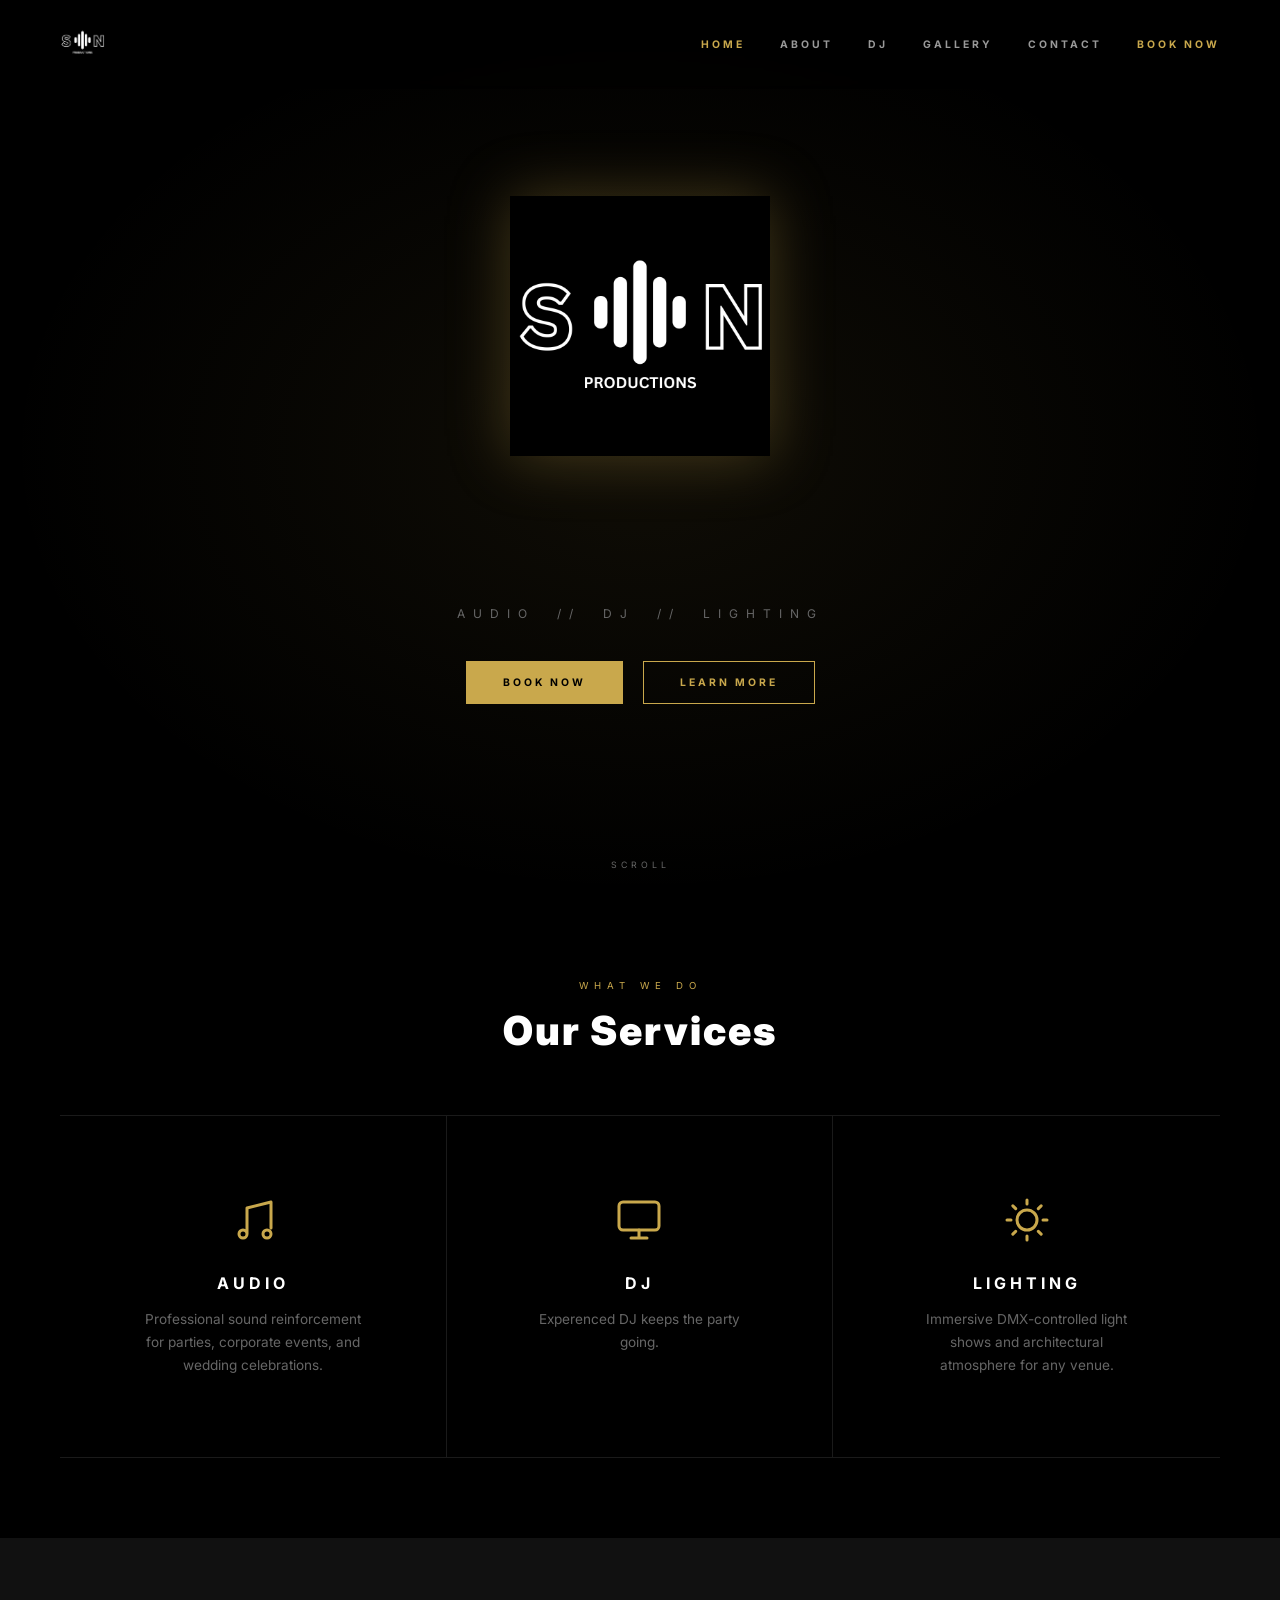
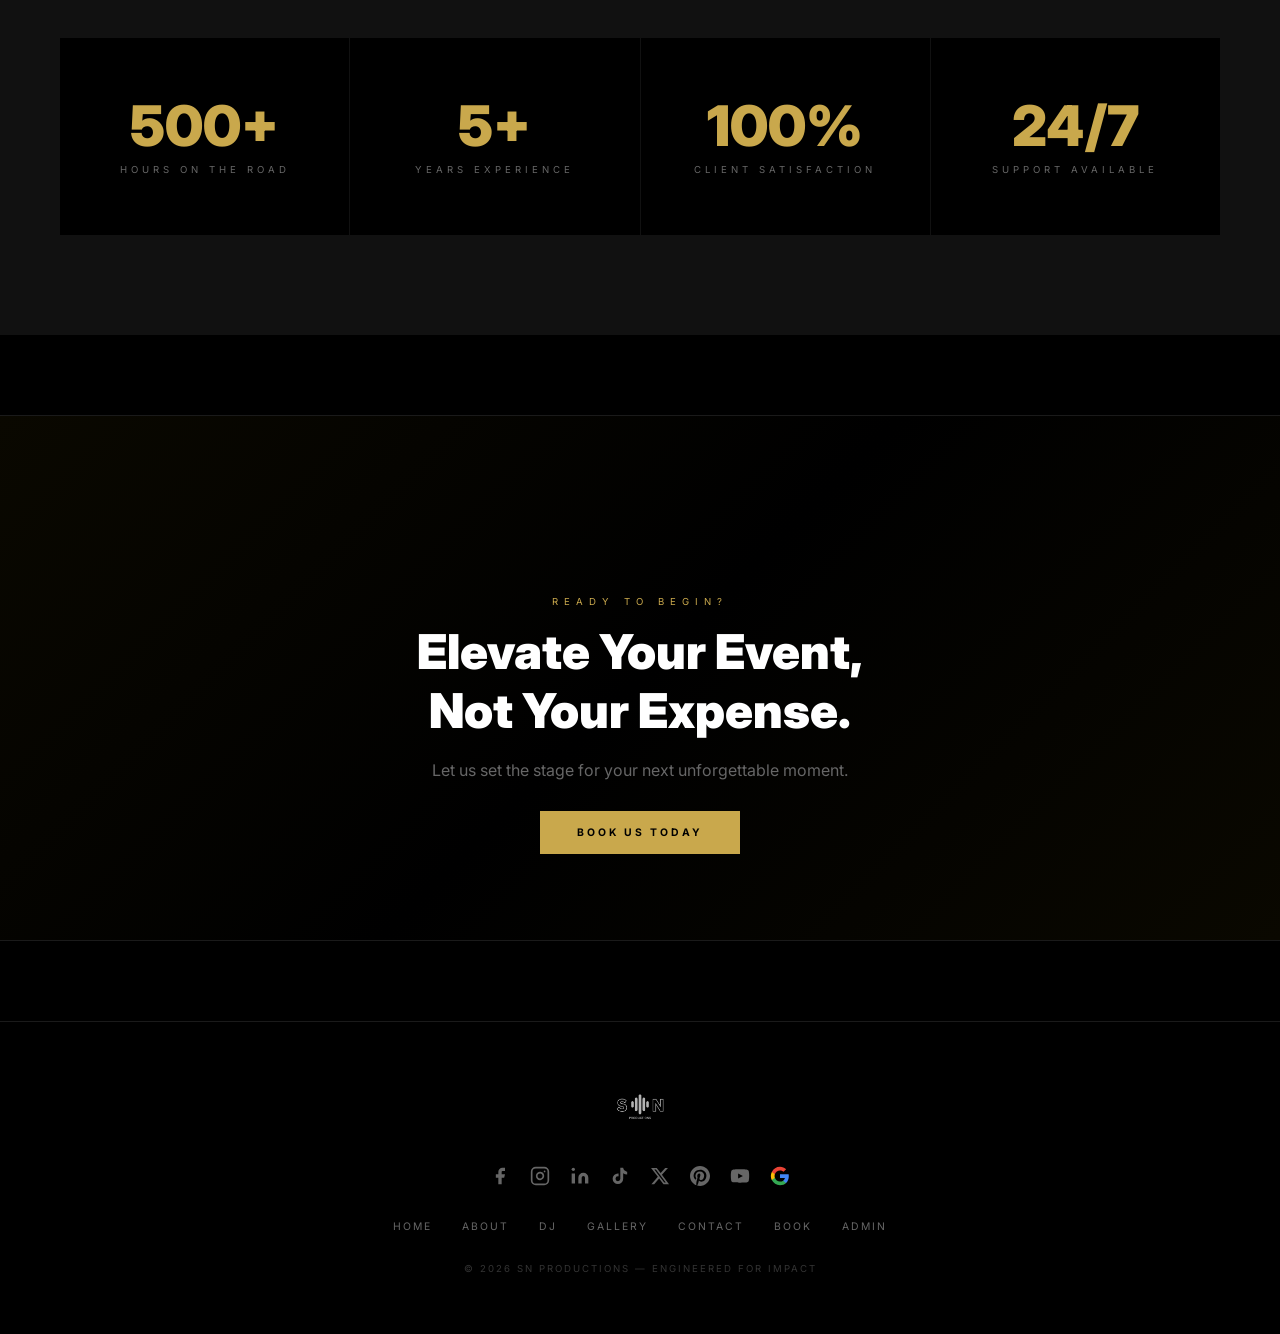
==== index.html @ 892928f8 "fix again!" ====
<!DOCTYPE html>
<html lang="en">
<head>
    <meta charset="UTF-8">
    <meta name="viewport" content="width=device-width, initial-scale=1.0">
    <title>SN PRODUCTIONS | Audio . DJ . Lighting</title>
    <link href="https://fonts.googleapis.com/css2?family=Inter:wght@300;700;900&display=swap" rel="stylesheet">
    <style>
        :root {
            --bg: #000000;
            --accent: #ffffff;
            --dim: #666666;
            --gold: #c9a84c;
            --gold-glow: rgba(201,168,76,0.3);
        }
        * { margin: 0; padding: 0; box-sizing: border-box; }
        body { background: var(--bg); color: var(--accent); font-family: 'Inter', sans-serif; overflow-x: hidden; }

        /* LOADER */
        #loader {
            position: fixed; inset: 0; background: #000;
            display: flex; flex-direction: column; align-items: center; justify-content: center;
            z-index: 9999; transition: opacity 0.8s ease, visibility 0.8s ease;
        }
        #loader.hidden { opacity: 0; visibility: hidden; }
        #loader img { width: 160px; margin-bottom: 30px; filter: drop-shadow(0 0 20px rgba(201,168,76,0.4)); }
        .loader-wave { display: flex; align-items: center; gap: 8px; height: 60px; }
        .loader-bar {
            width: 6px; background: var(--gold); border-radius: 10px;
            animation: pulse 1.2s infinite ease-in-out;
        }
        @keyframes pulse {
            0%, 100% { height: 10px; opacity: 0.3; }
            50% { height: 50px; opacity: 1; }
        }

        /* NAV */
        nav {
            position: fixed; top: 0; width: 100%; z-index: 100;
            display: flex; justify-content: space-between; align-items: center;
            padding: 20px 60px;
            background: linear-gradient(to bottom, rgba(0,0,0,0.95), transparent);
            backdrop-filter: blur(4px);
        }
        .nav-logo img { height: 45px; }
        .nav-links { display: flex; gap: 35px; }
        .nav-links a {
            color: var(--accent); text-decoration: none;
            font-size: 0.65rem; font-weight: 700; letter-spacing: 3px; text-transform: uppercase;
            opacity: 0.6; transition: 0.3s;
        }
        .nav-links a:hover, .nav-links a.active { opacity: 1; color: var(--gold); }
        .hamburger { display: none; flex-direction: column; gap: 5px; cursor: pointer; }
        .hamburger span { width: 25px; height: 2px; background: var(--accent); transition: 0.3s; }
        .mobile-menu {
            display: none; position: fixed; inset: 0; background: rgba(0,0,0,0.97);
            flex-direction: column; align-items: center; justify-content: center; gap: 40px; z-index: 99;
        }
        .mobile-menu.open { display: flex; }
        .mobile-menu a { color: var(--accent); text-decoration: none; font-size: 1.5rem; font-weight: 700; letter-spacing: 4px; text-transform: uppercase; }
        .mobile-menu a:hover { color: var(--gold); }
        .close-menu { position: absolute; top: 30px; right: 40px; font-size: 2rem; cursor: pointer; color: var(--accent); background: none; border: none; }

        /* HERO */
        .hero {
            height: 100vh; display: flex; flex-direction: column;
            align-items: center; justify-content: center; text-align: center;
            position: relative; overflow: hidden;
        }
        .hero-bg {
            position: absolute; inset: 0;
            background: radial-gradient(ellipse at center, rgba(201,168,76,0.08) 0%, transparent 70%);
        }
        .hero img { width: 260px; filter: drop-shadow(0 0 30px rgba(201,168,76,0.3)); margin-bottom: 30px; position: relative; z-index: 1; }
        .wave-bg { display: flex; align-items: center; gap: 8px; height: 80px; margin: 20px 0; position: relative; z-index: 1; }
        .wave-bar { width: 7px; background: var(--gold); border-radius: 10px; animation: pulse 1.5s infinite ease-in-out; }
        .tagline { font-size: 0.75rem; letter-spacing: 8px; text-transform: uppercase; color: var(--dim); position: relative; z-index: 1; }
        .hero-cta { display: flex; gap: 20px; margin-top: 40px; position: relative; z-index: 1; }
        .btn {
            padding: 14px 36px; font-size: 0.65rem; font-weight: 700;
            letter-spacing: 3px; text-transform: uppercase; text-decoration: none;
            border: 1px solid var(--gold); color: var(--gold);
            background: transparent; cursor: pointer; transition: 0.3s;
        }
        .btn:hover { background: var(--gold); color: #000; }
        .btn-fill { background: var(--gold); color: #000; }
        .btn-fill:hover { background: transparent; color: var(--gold); }
        .scroll-indicator {
            position: absolute; bottom: 30px;
            font-size: 0.55rem; letter-spacing: 4px; opacity: 0.4;
            animation: bounce 2s infinite; text-transform: uppercase;
        }
        @keyframes bounce {
            0%,100%{transform:translateY(0);} 40%{transform:translateY(-10px);} 60%{transform:translateY(-5px);}
        }

        /* SERVICES */
        .section-label {
            text-align: center; font-size: 0.6rem; letter-spacing: 6px;
            color: var(--gold); text-transform: uppercase; margin-bottom: 15px; margin-top: 80px;
        }
        .section-title { text-align: center; font-size: 2.5rem; font-weight: 900; letter-spacing: 2px; margin-bottom: 60px; }
        .content-grid {
            display: grid; grid-template-columns: repeat(3,1fr);
            border-top: 1px solid #1a1a1a; border-bottom: 1px solid #1a1a1a; margin: 0 60px;
        }
        .service-box {
            padding: 80px 40px; border-right: 1px solid #1a1a1a;
            text-align: center; transition: background 0.4s;
        }
        .service-box:last-child { border-right: none; }
        .service-box:hover { background: #080808; }
        .service-icon { margin-bottom: 25px; }
        .service-icon svg { width: 48px; height: 48px; stroke: var(--gold); fill: none; }
        .service-box h2 { font-size: 1rem; margin-bottom: 15px; letter-spacing: 4px; }
        .service-box p { font-size: 0.85rem; color: var(--dim); max-width: 230px; margin: 0 auto; line-height: 1.7; }

        /* STATS */
        .stats-section { padding: 100px 60px; display: grid; grid-template-columns: repeat(4,1fr); gap: 1px; background: #111; margin: 80px 0; }
        .stat-box { background: #000; padding: 60px 40px; text-align: center; }
        .stat-number { font-size: 3.5rem; font-weight: 900; color: var(--gold); line-height: 1; }
        .stat-label { font-size: 0.6rem; letter-spacing: 4px; color: var(--dim); margin-top: 10px; text-transform: uppercase; }

        /* CTA BAND */
        .cta-band {
            padding: 100px 60px; text-align: center;
            background: linear-gradient(135deg, #0a0800 0%, #000 50%, #0a0800 100%);
            border-top: 1px solid #1a1a1a; border-bottom: 1px solid #1a1a1a; margin-bottom: 80px;
        }
        .cta-band h2 { font-size: 3rem; font-weight: 900; margin-bottom: 20px; }
        .cta-band p { color: var(--dim); font-size: 1rem; margin-bottom: 40px; }

        /* FOOTER */
        footer {
            background: #000; border-top: 1px solid #1a1a1a;
            padding: 60px; text-align: center;
        }
        .footer-logo img { height: 50px; margin-bottom: 30px; opacity: 0.7; }
        .footer-socials { display: flex; justify-content: center; gap: 20px; margin-bottom: 30px; flex-wrap: wrap; }
        .footer-socials a { color: var(--dim); transition: 0.3s; }
        .footer-socials a:hover { color: var(--gold); }
        .footer-socials svg { width: 20px; height: 20px; }
        .footer-links { display: flex; justify-content: center; gap: 30px; margin-bottom: 30px; flex-wrap: wrap; }
        .footer-links a { color: var(--dim); text-decoration: none; font-size: 0.65rem; letter-spacing: 2px; text-transform: uppercase; transition: 0.3s; }
        .footer-links a:hover { color: var(--gold); }
        .footer-copy { font-size: 0.6rem; color: #333; letter-spacing: 2px; }

        @media (max-width: 900px) {
            nav { padding: 20px 30px; }
            .nav-links { display: none; }
            .hamburger { display: flex; }
            .content-grid { grid-template-columns: 1fr; margin: 0; }
            .service-box { border-right: none; border-bottom: 1px solid #1a1a1a; }
            .stats-section { grid-template-columns: repeat(2,1fr); padding: 60px 20px; }
            .section-title { font-size: 1.8rem; }
            .cta-band { padding: 60px 30px; }
            .cta-band h2 { font-size: 2rem; }
            footer { padding: 40px 20px; }
        }
    </style>
</head>
<body>

<!-- LOADER -->
<div id="loader">
    <img src="SN Logo Dark.png" alt="SN Productions">
    <div class="loader-wave">
        <div class="loader-bar" style="animation-delay:0.0s"></div>
        <div class="loader-bar" style="animation-delay:0.15s"></div>
        <div class="loader-bar" style="animation-delay:0.3s"></div>
        <div class="loader-bar" style="animation-delay:0.45s"></div>
        <div class="loader-bar" style="animation-delay:0.3s"></div>
        <div class="loader-bar" style="animation-delay:0.15s"></div>
        <div class="loader-bar" style="animation-delay:0.0s"></div>
    </div>
</div>

<!-- NAV -->
<nav>
    <div class="nav-logo"><a href="index.html"><img src="SN Logo Dark.png" alt="SN Productions"></a></div>
    <div class="nav-links">
        <a href="index.html" class="active">Home</a>
        <a href="about.html">About</a>
        <a href="dj.html">DJ</a>
        <a href="gallery.html">Gallery</a>
        <a href="contact.html">Contact</a>
        <a href="book.html" style="color:var(--gold);opacity:1;">Book Now</a>
    </div>
    <div class="hamburger" onclick="openMenu()">
        <span></span><span></span><span></span>
    </div>
</nav>

<!-- MOBILE MENU -->
<div class="mobile-menu" id="mobileMenu">
    <button class="close-menu" onclick="closeMenu()">&#x2715;</button>
    <a href="index.html" onclick="closeMenu()">Home</a>
    <a href="about.html" onclick="closeMenu()">About</a>
    <a href="dj.html" onclick="closeMenu()">DJ</a>
    <a href="gallery.html" onclick="closeMenu()">Gallery</a>
    <a href="contact.html" onclick="closeMenu()">Contact</a>
    <a href="book.html" onclick="closeMenu()" style="color:var(--gold)">Book Now</a>
</div>

<!-- HERO -->
<header class="hero">
    <div class="hero-bg"></div>
    <img src="SN Logo Dark.png" alt="SN Productions Logo">
    <div class="wave-bg">
        <div class="wave-bar" style="animation-delay:0.0s"></div>
        <div class="wave-bar" style="animation-delay:0.2s"></div>
        <div class="wave-bar" style="animation-delay:0.4s"></div>
        <div class="wave-bar" style="animation-delay:0.6s"></div>
        <div class="wave-bar" style="animation-delay:0.4s"></div>
        <div class="wave-bar" style="animation-delay:0.2s"></div>
        <div class="wave-bar" style="animation-delay:0.0s"></div>
    </div>
    <p class="tagline">Audio &nbsp;//&nbsp; DJ &nbsp;//&nbsp; Lighting</p>
    <div class="hero-cta">
        <a href="book.html" class="btn btn-fill">Book Now</a>
        <a href="about.html" class="btn">Learn More</a>
    </div>
    <div class="scroll-indicator">Scroll</div>
</header>

<!-- SERVICES -->
<div class="section-label">What We Do</div>
<h2 class="section-title">Our Services</h2>
<section class="content-grid" id="services">
    <div class="service-box">
        <div class="service-icon">
            <svg viewBox="0 0 24 24" stroke-width="1.5" stroke-linecap="round" stroke-linejoin="round">
                <path d="M9 19V6l12-3v13M9 19c0 1.1-.9 2-2 2s-2-.9-2-2 .9-2 2-2 2 .9 2 2zm12 0c0 1.1-.9 2-2 2s-2-.9-2-2 .9-2 2-2 2 .9 2 2z"/>
            </svg>
        </div>
        <h2>AUDIO</h2>
        <p>Professional sound reinforcement for parties, corporate events, and wedding celebrations.</p>
    </div>
    <div class="service-box">
        <div class="service-icon">
            <svg viewBox="0 0 24 24" stroke-width="1.5" stroke-linecap="round" stroke-linejoin="round">
                <rect x="2" y="3" width="20" height="14" rx="2"/><path d="M8 21h8M12 17v4"/>
            </svg>
        </div>
        <h2>DJ</h2>
        <p>Experenced DJ keeps the party going.</p>
    </div>
    <div class="service-box">
        <div class="service-icon">
            <svg viewBox="0 0 24 24" stroke-width="1.5" stroke-linecap="round" stroke-linejoin="round">
                <path d="M12 2v2M12 20v2M4.93 4.93l1.41 1.41M17.66 17.66l1.41 1.41M2 12h2M20 12h2M4.93 19.07l1.41-1.41M17.66 6.34l1.41-1.41"/>
                <circle cx="12" cy="12" r="5"/>
            </svg>
        </div>
        <h2>LIGHTING</h2>
        <p>Immersive DMX-controlled light shows and architectural atmosphere for any venue.</p>
    </div>
</section>

<!-- STATS -->
<section class="stats-section">
    <div class="stat-box">
        <div class="stat-number">500+</div>
        <div class="stat-label">Hours on the road</div>
    </div>
    <div class="stat-box">
        <div class="stat-number">5+</div>
        <div class="stat-label">Years Experience</div>
    </div>
    <div class="stat-box">
        <div class="stat-number">100%</div>
        <div class="stat-label">Client Satisfaction</div>
    </div>
    <div class="stat-box">
        <div class="stat-number">24/7</div>
        <div class="stat-label">Support Available</div>
    </div>
</section>

<!-- CTA -->
<section class="cta-band">
    <div class="section-label">Ready to Begin?</div>
    <h2>Elevate Your Event,<br>Not Your Expense.</h2>
    <p>Let us set the stage for your next unforgettable moment.</p>
    <a href="book.html" class="btn btn-fill">Book Us Today</a>
</section>

<!-- FOOTER -->
<footer>
    <div class="footer-logo"><img src="SN Logo Dark.png" alt="SN Productions"></div>
    <div class="footer-socials">
        <!-- Facebook -->
        <a href="https://www.facebook.com/61585984385445" target="_blank" title="Facebook">
            <svg viewBox="0 0 24 24" fill="currentColor"><path d="M18 2h-3a5 5 0 00-5 5v3H7v4h3v8h4v-8h3l1-4h-4V7a1 1 0 011-1h3z"/></svg>
        </a>
        <!-- Instagram -->
        <a href="https://www.instagram.com/snproductions10" target="_blank" title="Instagram">
            <svg viewBox="0 0 24 24" fill="none" stroke="currentColor" stroke-width="2" stroke-linecap="round" stroke-linejoin="round">
                <rect x="2" y="2" width="20" height="20" rx="5" ry="5"/><path d="M16 11.37A4 4 0 1112.63 8 4 4 0 0116 11.37z"/><line x1="17.5" y1="6.5" x2="17.51" y2="6.5"/>
            </svg>
        </a>
        <!-- LinkedIn -->
        <a href="https://www.linkedin.com/company/sn-productions" target="_blank" title="LinkedIn">
            <svg viewBox="0 0 24 24" fill="currentColor"><path d="M16 8a6 6 0 016 6v7h-4v-7a2 2 0 00-2-2 2 2 0 00-2 2v7h-4v-7a6 6 0 016-6zM2 9h4v12H2z"/><circle cx="4" cy="4" r="2"/></svg>
        </a>
        <!-- TikTok -->
        <a href="https://www.tiktok.com/@snproductions10" target="_blank" title="TikTok">
            <svg viewBox="0 0 24 24" fill="currentColor"><path d="M19.59 6.69a4.83 4.83 0 01-3.77-4.25V2h-3.45v13.67a2.89 2.89 0 01-2.88 2.5 2.89 2.89 0 01-2.89-2.89 2.89 2.89 0 012.89-2.89c.28 0 .54.04.79.1V9.01a6.33 6.33 0 00-.79-.05 6.34 6.34 0 00-6.34 6.34 6.34 6.34 0 006.34 6.34 6.34 6.34 0 006.33-6.34V8.69a8.18 8.18 0 004.79 1.52V6.75a4.85 4.85 0 01-1.02-.06z"/></svg>
        </a>
        <!-- Twitter/X -->
        <a href="https://twitter.com/snproductions10" target="_blank" title="Twitter / X">
            <svg viewBox="0 0 24 24" fill="currentColor"><path d="M18.244 2.25h3.308l-7.227 8.26 8.502 11.24H16.17l-5.214-6.817L4.99 21.75H1.68l7.73-8.835L1.254 2.25H8.08l4.713 6.231zm-1.161 17.52h1.833L7.084 4.126H5.117z"/></svg>
        </a>
        <!-- Yelp -->
        <a href="https://yelp.com/biz/sn-productions-waxahachie" target="_blank" title="Yelp">
            <svg viewBox="0 0 24 24" fill="currentColor"><path d="M12.017 0C5.396 0 .029 5.367.029 11.987c0 5.079 3.158 9.417 7.618 11.162-.105-.949-.2-2.405.042-3.441.218-.937 1.407-5.965 1.407-5.965s-.359-.719-.359-1.782c0-1.668.967-2.914 2.171-2.914 1.023 0 1.518.769 1.518 1.69 0 1.029-.655 2.568-.994 3.995-.283 1.194.599 2.169 1.777 2.169 2.133 0 3.772-2.249 3.772-5.495 0-2.873-2.064-4.882-5.012-4.882-3.414 0-5.418 2.561-5.418 5.207 0 1.031.397 2.138.893 2.738a.36.36 0 01.083.345l-.333 1.36c-.053.22-.174.267-.402.161-1.499-.698-2.436-2.889-2.436-4.649 0-3.785 2.75-7.262 7.929-7.262 4.163 0 7.398 2.967 7.398 6.931 0 4.136-2.607 7.464-6.227 7.464-1.216 0-2.359-.632-2.75-1.378l-.748 2.853c-.271 1.043-1.002 2.35-1.492 3.146C9.57 23.812 10.763 24 12.017 24c6.624 0 11.99-5.367 11.99-11.987C24.007 5.367 18.641 0 12.017 0z"/></svg>
        </a>
        <!-- YouTube -->
        <a href="https://www.youtube.com/channel/UCWk8ssU_adVoFWrhfvclOlA" target="_blank" title="YouTube">
            <svg viewBox="0 0 24 24" fill="currentColor"><path d="M22.54 6.42a2.78 2.78 0 00-1.95-1.96C18.88 4 12 4 12 4s-6.88 0-8.59.46A2.78 2.78 0 001.46 6.42 29 29 0 001 12a29 29 0 00.46 5.58 2.78 2.78 0 001.95 1.96C5.12 20 12 20 12 20s6.88 0 8.59-.46a2.78 2.78 0 001.95-1.96A29 29 0 0023 12a29 29 0 00-.46-5.58z"/><polygon points="9.75 15.02 15.5 12 9.75 8.98 9.75 15.02" fill="#000"/></svg>
        </a>
        <!-- Google -->
        <a href="https://share.google/nfpUkBRtjUVALnfMJ" target="_blank" title="Google Business">
            <svg viewBox="0 0 24 24" fill="currentColor"><path d="M22.56 12.25c0-.78-.07-1.53-.2-2.25H12v4.26h5.92c-.26 1.37-1.04 2.53-2.21 3.31v2.77h3.57c2.08-1.92 3.28-4.74 3.28-8.09z" fill="#4285F4"/><path d="M12 23c2.97 0 5.46-.98 7.28-2.66l-3.57-2.77c-.98.66-2.23 1.06-3.71 1.06-2.86 0-5.29-1.93-6.16-4.53H2.18v2.84C3.99 20.53 7.7 23 12 23z" fill="#34A853"/><path d="M5.84 14.09c-.22-.66-.35-1.36-.35-2.09s.13-1.43.35-2.09V7.07H2.18C1.43 8.55 1 10.22 1 12s.43 3.45 1.18 4.93l2.85-2.22.81-.62z" fill="#FBBC05"/><path d="M12 5.38c1.62 0 3.06.56 4.21 1.64l3.15-3.15C17.45 2.09 14.97 1 12 1 7.7 1 3.99 3.47 2.18 7.07l3.66 2.84c.87-2.6 3.3-4.53 6.16-4.53z" fill="#EA4335"/></svg>
        </a>
    </div>
    <div class="footer-links">
        <a href="index.html">Home</a>
        <a href="about.html">About</a>
        <a href="dj.html">DJ</a>
        <a href="gallery.html">Gallery</a>
        <a href="contact.html">Contact</a>
        <a href="book.html">Book</a>
        <a href="admin.html">Admin</a>
    </div>
    <div class="footer-copy">&copy; 2026 SN PRODUCTIONS &mdash; ENGINEERED FOR IMPACT</div>
</footer>

<script>
    window.addEventListener('load', () => {
        setTimeout(() => { document.getElementById('loader').classList.add('hidden'); }, 1400);
    });
    function openMenu() { document.getElementById('mobileMenu').classList.add('open'); }
    function closeMenu() { document.getElementById('mobileMenu').classList.remove('open'); }
</script>
</body>
</html>
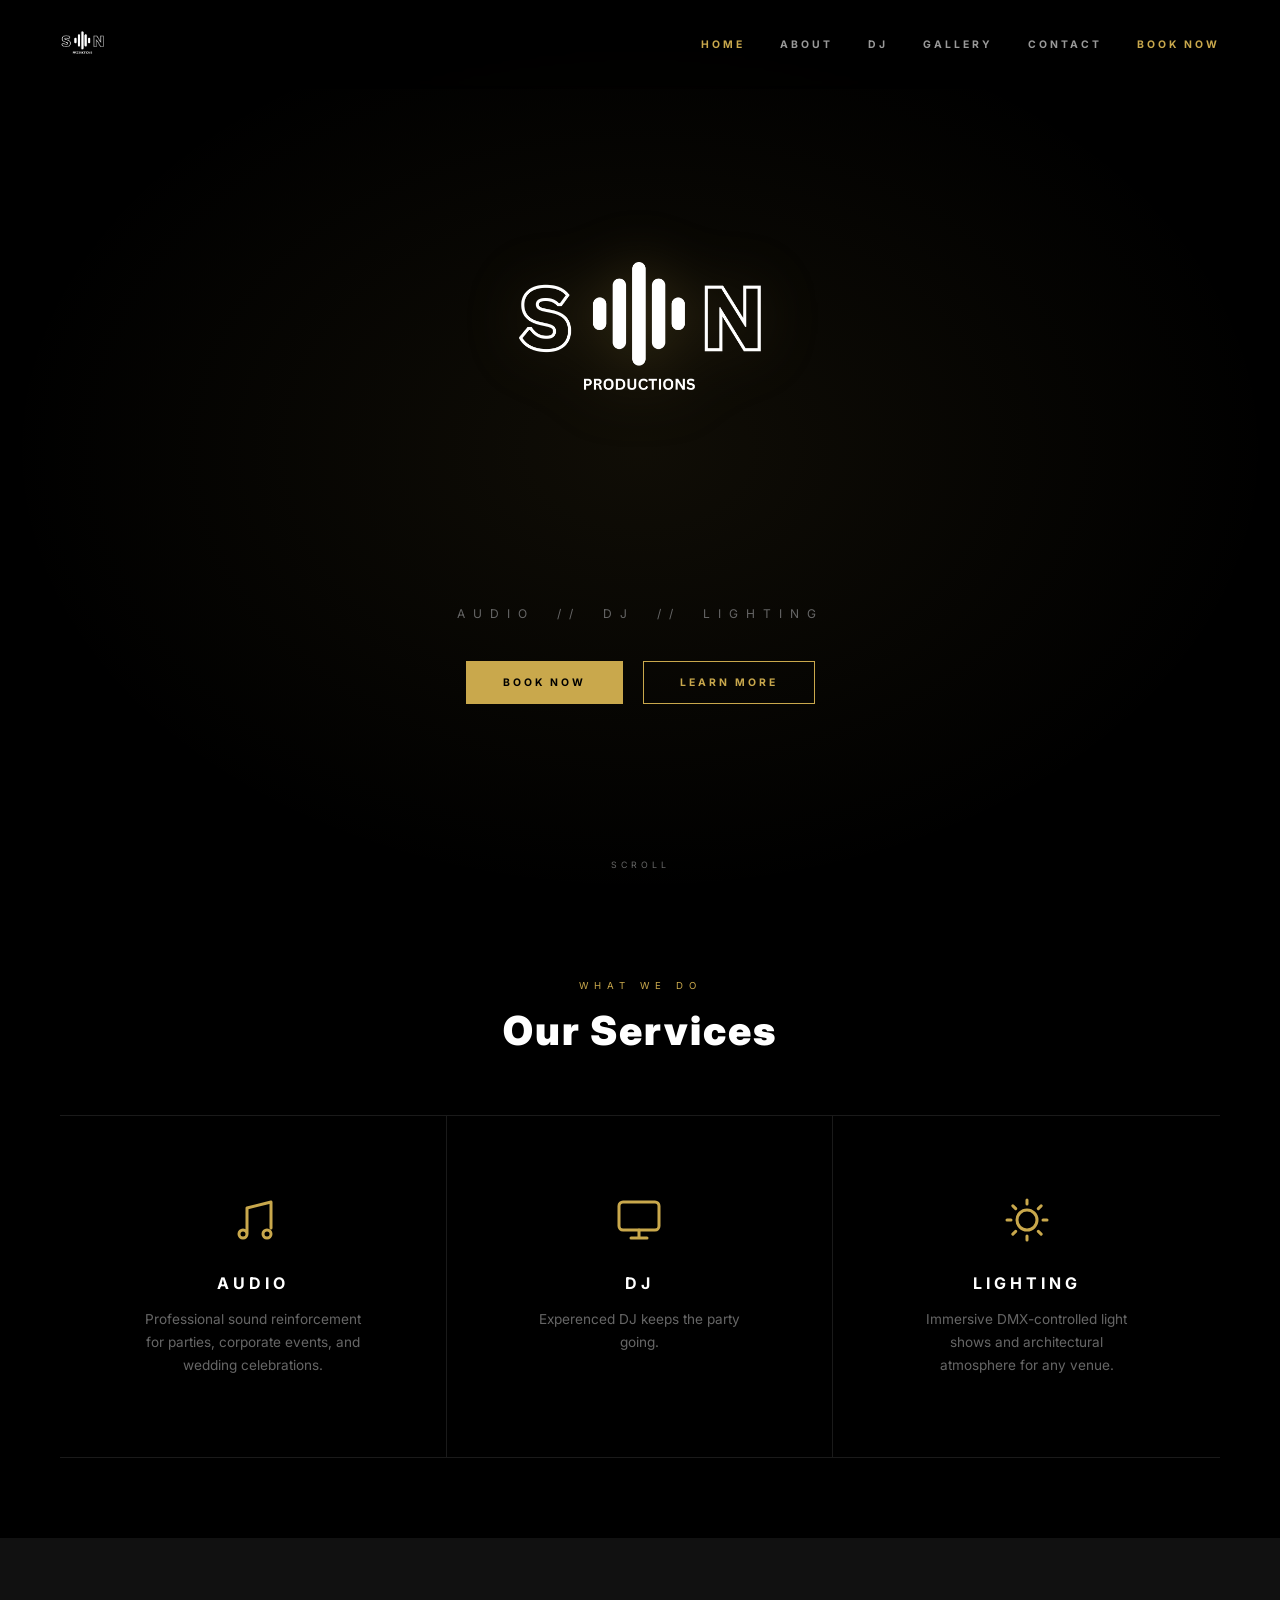
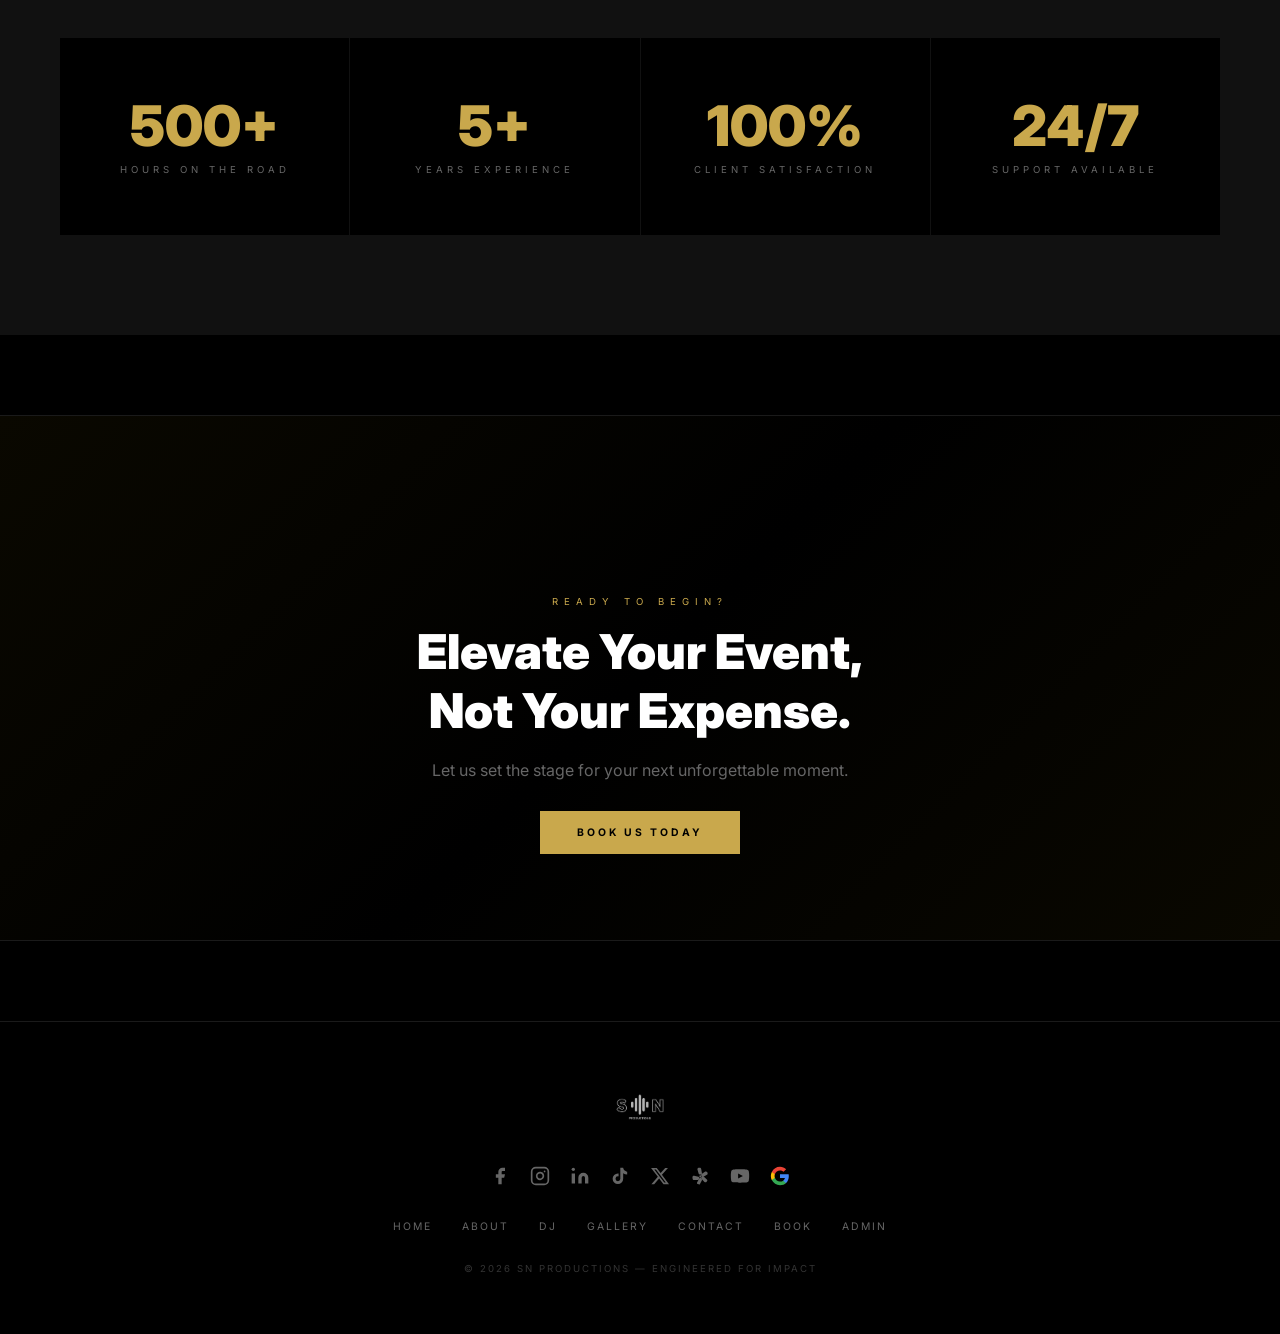
==== commit 5e01457e: "Nice UI / Pricing fixes" ====
--- a/index.html
+++ b/index.html
@@ -289,40 +289,14 @@
 <footer>
     <div class="footer-logo"><img src="SN Logo Dark.png" alt="SN Productions"></div>
     <div class="footer-socials">
-        <!-- Facebook -->
-        <a href="https://www.facebook.com/61585984385445" target="_blank" title="Facebook">
-            <svg viewBox="0 0 24 24" fill="currentColor"><path d="M18 2h-3a5 5 0 00-5 5v3H7v4h3v8h4v-8h3l1-4h-4V7a1 1 0 011-1h3z"/></svg>
-        </a>
-        <!-- Instagram -->
-        <a href="https://www.instagram.com/snproductions10" target="_blank" title="Instagram">
-            <svg viewBox="0 0 24 24" fill="none" stroke="currentColor" stroke-width="2" stroke-linecap="round" stroke-linejoin="round">
-                <rect x="2" y="2" width="20" height="20" rx="5" ry="5"/><path d="M16 11.37A4 4 0 1112.63 8 4 4 0 0116 11.37z"/><line x1="17.5" y1="6.5" x2="17.51" y2="6.5"/>
-            </svg>
-        </a>
-        <!-- LinkedIn -->
-        <a href="https://www.linkedin.com/company/sn-productions" target="_blank" title="LinkedIn">
-            <svg viewBox="0 0 24 24" fill="currentColor"><path d="M16 8a6 6 0 016 6v7h-4v-7a2 2 0 00-2-2 2 2 0 00-2 2v7h-4v-7a6 6 0 016-6zM2 9h4v12H2z"/><circle cx="4" cy="4" r="2"/></svg>
-        </a>
-        <!-- TikTok -->
-        <a href="https://www.tiktok.com/@snproductions10" target="_blank" title="TikTok">
-            <svg viewBox="0 0 24 24" fill="currentColor"><path d="M19.59 6.69a4.83 4.83 0 01-3.77-4.25V2h-3.45v13.67a2.89 2.89 0 01-2.88 2.5 2.89 2.89 0 01-2.89-2.89 2.89 2.89 0 012.89-2.89c.28 0 .54.04.79.1V9.01a6.33 6.33 0 00-.79-.05 6.34 6.34 0 00-6.34 6.34 6.34 6.34 0 006.34 6.34 6.34 6.34 0 006.33-6.34V8.69a8.18 8.18 0 004.79 1.52V6.75a4.85 4.85 0 01-1.02-.06z"/></svg>
-        </a>
-        <!-- Twitter/X -->
-        <a href="https://twitter.com/snproductions10" target="_blank" title="Twitter / X">
-            <svg viewBox="0 0 24 24" fill="currentColor"><path d="M18.244 2.25h3.308l-7.227 8.26 8.502 11.24H16.17l-5.214-6.817L4.99 21.75H1.68l7.73-8.835L1.254 2.25H8.08l4.713 6.231zm-1.161 17.52h1.833L7.084 4.126H5.117z"/></svg>
-        </a>
-        <!-- Yelp -->
-        <a href="https://yelp.com/biz/sn-productions-waxahachie" target="_blank" title="Yelp">
-            <svg viewBox="0 0 24 24" fill="currentColor"><path d="M12.017 0C5.396 0 .029 5.367.029 11.987c0 5.079 3.158 9.417 7.618 11.162-.105-.949-.2-2.405.042-3.441.218-.937 1.407-5.965 1.407-5.965s-.359-.719-.359-1.782c0-1.668.967-2.914 2.171-2.914 1.023 0 1.518.769 1.518 1.69 0 1.029-.655 2.568-.994 3.995-.283 1.194.599 2.169 1.777 2.169 2.133 0 3.772-2.249 3.772-5.495 0-2.873-2.064-4.882-5.012-4.882-3.414 0-5.418 2.561-5.418 5.207 0 1.031.397 2.138.893 2.738a.36.36 0 01.083.345l-.333 1.36c-.053.22-.174.267-.402.161-1.499-.698-2.436-2.889-2.436-4.649 0-3.785 2.75-7.262 7.929-7.262 4.163 0 7.398 2.967 7.398 6.931 0 4.136-2.607 7.464-6.227 7.464-1.216 0-2.359-.632-2.75-1.378l-.748 2.853c-.271 1.043-1.002 2.35-1.492 3.146C9.57 23.812 10.763 24 12.017 24c6.624 0 11.99-5.367 11.99-11.987C24.007 5.367 18.641 0 12.017 0z"/></svg>
-        </a>
-        <!-- YouTube -->
-        <a href="https://www.youtube.com/channel/UCWk8ssU_adVoFWrhfvclOlA" target="_blank" title="YouTube">
-            <svg viewBox="0 0 24 24" fill="currentColor"><path d="M22.54 6.42a2.78 2.78 0 00-1.95-1.96C18.88 4 12 4 12 4s-6.88 0-8.59.46A2.78 2.78 0 001.46 6.42 29 29 0 001 12a29 29 0 00.46 5.58 2.78 2.78 0 001.95 1.96C5.12 20 12 20 12 20s6.88 0 8.59-.46a2.78 2.78 0 001.95-1.96A29 29 0 0023 12a29 29 0 00-.46-5.58z"/><polygon points="9.75 15.02 15.5 12 9.75 8.98 9.75 15.02" fill="#000"/></svg>
-        </a>
-        <!-- Google -->
-        <a href="https://share.google/nfpUkBRtjUVALnfMJ" target="_blank" title="Google Business">
-            <svg viewBox="0 0 24 24" fill="currentColor"><path d="M22.56 12.25c0-.78-.07-1.53-.2-2.25H12v4.26h5.92c-.26 1.37-1.04 2.53-2.21 3.31v2.77h3.57c2.08-1.92 3.28-4.74 3.28-8.09z" fill="#4285F4"/><path d="M12 23c2.97 0 5.46-.98 7.28-2.66l-3.57-2.77c-.98.66-2.23 1.06-3.71 1.06-2.86 0-5.29-1.93-6.16-4.53H2.18v2.84C3.99 20.53 7.7 23 12 23z" fill="#34A853"/><path d="M5.84 14.09c-.22-.66-.35-1.36-.35-2.09s.13-1.43.35-2.09V7.07H2.18C1.43 8.55 1 10.22 1 12s.43 3.45 1.18 4.93l2.85-2.22.81-.62z" fill="#FBBC05"/><path d="M12 5.38c1.62 0 3.06.56 4.21 1.64l3.15-3.15C17.45 2.09 14.97 1 12 1 7.7 1 3.99 3.47 2.18 7.07l3.66 2.84c.87-2.6 3.3-4.53 6.16-4.53z" fill="#EA4335"/></svg>
-        </a>
+        <a href="https://www.facebook.com/61585984385445" target="_blank" title="Facebook"><svg viewBox="0 0 24 24" fill="currentColor"><path d="M18 2h-3a5 5 0 00-5 5v3H7v4h3v8h4v-8h3l1-4h-4V7a1 1 0 011-1h3z"/></svg></a>
+        <a href="https://www.instagram.com/snproductions10" target="_blank" title="Instagram"><svg viewBox="0 0 24 24" fill="none" stroke="currentColor" stroke-width="2" stroke-linecap="round" stroke-linejoin="round"><rect x="2" y="2" width="20" height="20" rx="5"/><path d="M16 11.37A4 4 0 1112.63 8 4 4 0 0116 11.37z"/><line x1="17.5" y1="6.5" x2="17.51" y2="6.5"/></svg></a>
+        <a href="https://www.linkedin.com/company/sn-productions" target="_blank" title="LinkedIn"><svg viewBox="0 0 24 24" fill="currentColor"><path d="M16 8a6 6 0 016 6v7h-4v-7a2 2 0 00-2-2 2 2 0 00-2 2v7h-4v-7a6 6 0 016-6zM2 9h4v12H2z"/><circle cx="4" cy="4" r="2"/></svg></a>
+        <a href="https://www.tiktok.com/@snproductions10" target="_blank" title="TikTok"><svg viewBox="0 0 24 24" fill="currentColor"><path d="M19.59 6.69a4.83 4.83 0 01-3.77-4.25V2h-3.45v13.67a2.89 2.89 0 01-2.88 2.5 2.89 2.89 0 01-2.89-2.89 2.89 2.89 0 012.89-2.89c.28 0 .54.04.79.1V9.01a6.33 6.33 0 00-.79-.05 6.34 6.34 0 00-6.34 6.34 6.34 6.34 0 006.34 6.34 6.34 6.34 0 006.33-6.34V8.69a8.18 8.18 0 004.79 1.52V6.75a4.85 4.85 0 01-1.02-.06z"/></svg></a>
+        <a href="https://twitter.com/snproductions10" target="_blank" title="Twitter / X"><svg viewBox="0 0 24 24" fill="currentColor"><path d="M18.244 2.25h3.308l-7.227 8.26 8.502 11.24H16.17l-5.214-6.817L4.99 21.75H1.68l7.73-8.835L1.254 2.25H8.08l4.713 6.231zm-1.161 17.52h1.833L7.084 4.126H5.117z"/></svg></a>
+        <a href="https://yelp.com/biz/sn-productions-waxahachie" target="_blank" title="Yelp"><svg viewBox="0 0 24 24" fill="currentColor" aria-hidden="true"><path d="M11.23 2.18c.98-.33 2.02.32 2.2 1.33l.91 5.18c.14.8-.47 1.53-1.28 1.53h-1.38c-.58 0-1.09-.39-1.25-.95L8.94 4.2c-.25-.88.42-1.72 1.29-2.02z"/><path d="M20.87 8.07c.61.84.34 2.05-.57 2.55l-4.62 2.55c-.71.39-1.6.03-1.85-.74l-.43-1.31c-.18-.55.03-1.16.52-1.49l4.39-2.94c.76-.51 2.02.13 2.56.88z"/><path d="M19.9 18.9c-.6.84-1.84.92-2.55.18l-3.66-3.8c-.56-.58-.43-1.54.27-1.95l1.19-.69c.5-.29 1.14-.21 1.56.19l3.83 3.64c.67.63.04 1.94-.64 2.43z"/><path d="M9.55 21.73c-.99-.32-1.43-1.48-.92-2.37l2.63-4.57c.4-.7 1.35-.82 1.91-.24l.96.99c.4.42.48 1.06.2 1.57l-2.53 4.64c-.44.8-1.43.25-2.25-.02z"/><path d="M2.93 13.48c0-1.04.93-1.84 1.94-1.65l5.19.96c.8.15 1.24 1 1.02 1.78l-.38 1.32c-.16.56-.66.95-1.24.96l-5.28.09c-.91.02-1.25-2.59-1.25-3.46z"/><circle cx="12.43" cy="12.47" r="1.25"/></svg></a>
+        <a href="https://www.youtube.com/channel/UCWk8ssU_adVoFWrhfvclOlA" target="_blank" title="YouTube"><svg viewBox="0 0 24 24" fill="currentColor"><path d="M22.54 6.42a2.78 2.78 0 00-1.95-1.96C18.88 4 12 4 12 4s-6.88 0-8.59.46A2.78 2.78 0 001.46 6.42 29 29 0 001 12a29 29 0 00.46 5.58 2.78 2.78 0 001.95 1.96C5.12 20 12 20 12 20s6.88 0 8.59-.46a2.78 2.78 0 001.95-1.96A29 29 0 0023 12a29 29 0 00-.46-5.58z"/><polygon points="9.75 15.02 15.5 12 9.75 8.98 9.75 15.02" fill="#000"/></svg></a>
+        <a href="https://share.google/nfpUkBRtjUVALnfMJ" target="_blank" title="Google Business"><svg viewBox="0 0 24 24" fill="currentColor"><path d="M22.56 12.25c0-.78-.07-1.53-.2-2.25H12v4.26h5.92c-.26 1.37-1.04 2.53-2.21 3.31v2.77h3.57c2.08-1.92 3.28-4.74 3.28-8.09z" fill="#4285F4"/><path d="M12 23c2.97 0 5.46-.98 7.28-2.66l-3.57-2.77c-.98.66-2.23 1.06-3.71 1.06-2.86 0-5.29-1.93-6.16-4.53H2.18v2.84C3.99 20.53 7.7 23 12 23z" fill="#34A853"/><path d="M5.84 14.09c-.22-.66-.35-1.36-.35-2.09s.13-1.43.35-2.09V7.07H2.18C1.43 8.55 1 10.22 1 12s.43 3.45 1.18 4.93l2.85-2.22.81-.62z" fill="#FBBC05"/><path d="M12 5.38c1.62 0 3.06.56 4.21 1.64l3.15-3.15C17.45 2.09 14.97 1 12 1 7.7 1 3.99 3.47 2.18 7.07l3.66 2.84c.87-2.6 3.3-4.53 6.16-4.53z" fill="#EA4335"/></svg></a>
     </div>
     <div class="footer-links">
         <a href="index.html">Home</a>
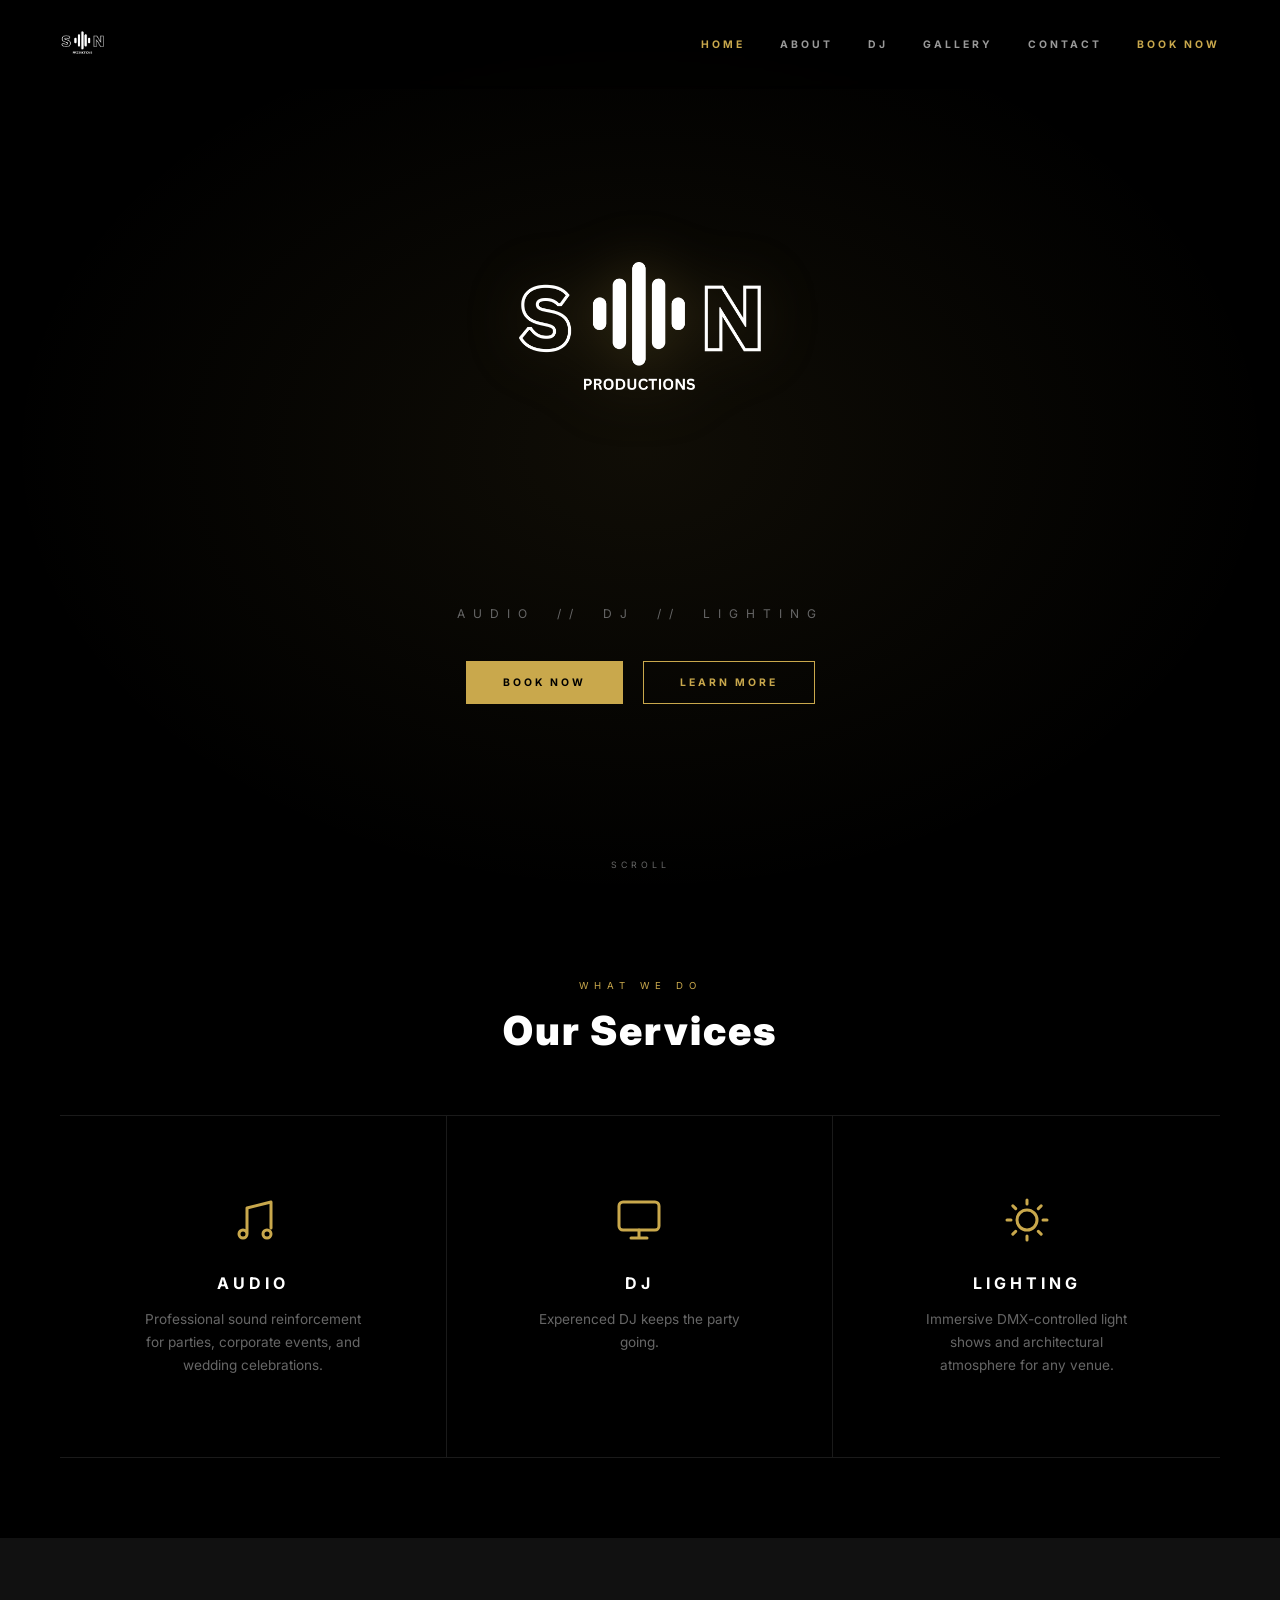
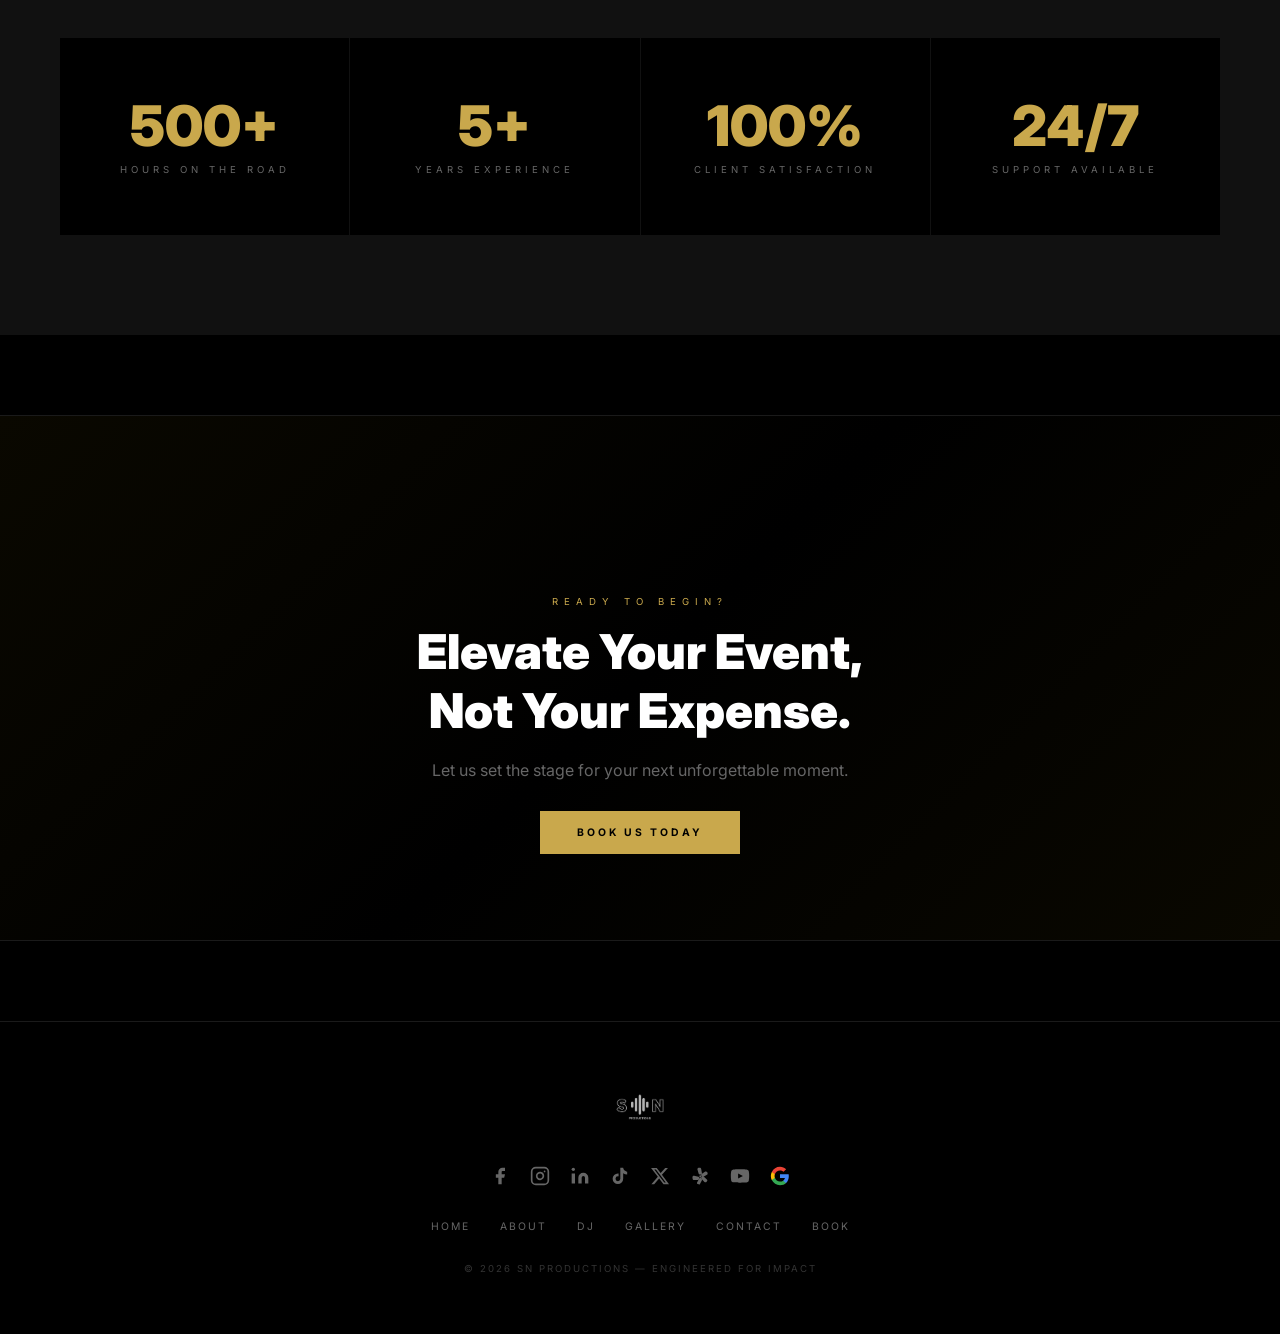
==== commit 94aacbb4: "SEO stuff" ====
--- a/index.html
+++ b/index.html
@@ -3,7 +3,57 @@
 <head>
     <meta charset="UTF-8">
     <meta name="viewport" content="width=device-width, initial-scale=1.0">
-    <title>SN PRODUCTIONS | Audio . DJ . Lighting</title>
+    <title>SN Productions | DJ, Audio & Lighting in Waxahachie, TX</title>
+    <!-- SEO META -->
+    <meta name="description" content="SN Productions provides DJ, audio, and lighting services for weddings, parties, school events, corporate events, and private events in Waxahachie, Texas.">
+    <meta name="robots" content="index, follow">
+    <link rel="canonical" href="https://snproductions.us/">
+    <link rel="icon" href="https://snproductions.us/favicon.svg" type="image/svg+xml">
+    <link rel="shortcut icon" href="https://snproductions.us/favicon.svg" type="image/svg+xml">
+    <meta property="og:site_name" content="SN Productions">
+    <meta property="og:type" content="website">
+    <meta property="og:title" content="SN Productions | DJ, Audio &amp; Lighting in Waxahachie, TX">
+    <meta property="og:description" content="SN Productions provides DJ, audio, and lighting services for weddings, parties, school events, corporate events, and private events in Waxahachie, Texas.">
+    <meta property="og:url" content="https://snproductions.us/">
+    <meta property="og:image" content="https://snproductions.us/SN%20Logo%20Dark.png">
+    <meta property="og:image:secure_url" content="https://snproductions.us/SN%20Logo%20Dark.png">
+    <meta property="og:image:alt" content="SN Productions logo">
+    <meta property="og:image:width" content="2000">
+    <meta property="og:image:height" content="2000">
+    <meta name="twitter:card" content="summary_large_image">
+    <meta name="twitter:title" content="SN Productions | DJ, Audio &amp; Lighting in Waxahachie, TX">
+    <meta name="twitter:description" content="SN Productions provides DJ, audio, and lighting services for weddings, parties, school events, corporate events, and private events in Waxahachie, Texas.">
+    <meta name="twitter:image" content="https://snproductions.us/SN%20Logo%20Dark.png">
+    <script>(function(){var h='snproductions.us',s='https',idx='/'+'index'+'.html';if(location.hostname===h){var t='';if(location.protocol!==s+':')t=s+'://'+h+location.pathname+location.search+location.hash;if(location.pathname===idx)t=s+'://'+h+'/'+location.search+location.hash;if(t&&t!==location.href)location.replace(t);}})();</script>
+    <script type="application/ld+json">{
+      "@context": "https://schema.org",
+      "@type": "LocalBusiness",
+      "name": "SN Productions",
+      "url": "https://snproductions.us/",
+      "logo": "https://snproductions.us/SN%20Logo%20Dark.png",
+      "image": "https://snproductions.us/SN%20Logo%20Dark.png",
+      "email": "contactsn84@gmail.com",
+      "telephone": "+1-682-422-7233",
+      "address": {
+        "@type": "PostalAddress",
+        "addressLocality": "Waxahachie",
+        "addressRegion": "TX",
+        "addressCountry": "US"
+      },
+      "areaServed": "Waxahachie, Texas",
+      "description": "SN Productions provides DJ, audio, and lighting services for weddings, parties, school events, corporate events, and private events in Waxahachie, Texas.",
+      "sameAs": [
+        "https://www.facebook.com/61585984385445",
+        "https://www.instagram.com/snproductions10",
+        "https://www.linkedin.com/company/sn-productions",
+        "https://www.tiktok.com/@snproductions10",
+        "https://twitter.com/snproductions10",
+        "https://yelp.com/biz/sn-productions-waxahachie",
+        "https://www.youtube.com/channel/UCWk8ssU_adVoFWrhfvclOlA",
+        "https://share.google/nfpUkBRtjUVALnfMJ"
+      ]
+    }</script>
+    <!-- /SEO META -->
     <link href="https://fonts.googleapis.com/css2?family=Inter:wght@300;700;900&display=swap" rel="stylesheet">
     <style>
         :root {
@@ -177,14 +227,14 @@
 
 <!-- NAV -->
 <nav>
-    <div class="nav-logo"><a href="index.html"><img src="SN Logo Dark.png" alt="SN Productions"></a></div>
+    <div class="nav-logo"><a href="https://snproductions.us/"><img src="SN Logo Dark.png" alt="SN Productions"></a></div>
     <div class="nav-links">
-        <a href="index.html" class="active">Home</a>
-        <a href="about.html">About</a>
-        <a href="dj.html">DJ</a>
-        <a href="gallery.html">Gallery</a>
-        <a href="contact.html">Contact</a>
-        <a href="book.html" style="color:var(--gold);opacity:1;">Book Now</a>
+        <a href="https://snproductions.us/" class="active">Home</a>
+        <a href="https://snproductions.us/about.html">About</a>
+        <a href="https://snproductions.us/dj.html">DJ</a>
+        <a href="https://snproductions.us/gallery.html">Gallery</a>
+        <a href="https://snproductions.us/contact.html">Contact</a>
+        <a href="https://snproductions.us/book.html" style="color:var(--gold);opacity:1;">Book Now</a>
     </div>
     <div class="hamburger" onclick="openMenu()">
         <span></span><span></span><span></span>
@@ -194,12 +244,12 @@
 <!-- MOBILE MENU -->
 <div class="mobile-menu" id="mobileMenu">
     <button class="close-menu" onclick="closeMenu()">&#x2715;</button>
-    <a href="index.html" onclick="closeMenu()">Home</a>
-    <a href="about.html" onclick="closeMenu()">About</a>
-    <a href="dj.html" onclick="closeMenu()">DJ</a>
-    <a href="gallery.html" onclick="closeMenu()">Gallery</a>
-    <a href="contact.html" onclick="closeMenu()">Contact</a>
-    <a href="book.html" onclick="closeMenu()" style="color:var(--gold)">Book Now</a>
+    <a href="https://snproductions.us/" onclick="closeMenu()">Home</a>
+    <a href="https://snproductions.us/about.html" onclick="closeMenu()">About</a>
+    <a href="https://snproductions.us/dj.html" onclick="closeMenu()">DJ</a>
+    <a href="https://snproductions.us/gallery.html" onclick="closeMenu()">Gallery</a>
+    <a href="https://snproductions.us/contact.html" onclick="closeMenu()">Contact</a>
+    <a href="https://snproductions.us/book.html" onclick="closeMenu()" style="color:var(--gold)">Book Now</a>
 </div>
 
 <!-- HERO -->
@@ -217,8 +267,8 @@
     </div>
     <p class="tagline">Audio &nbsp;//&nbsp; DJ &nbsp;//&nbsp; Lighting</p>
     <div class="hero-cta">
-        <a href="book.html" class="btn btn-fill">Book Now</a>
-        <a href="about.html" class="btn">Learn More</a>
+        <a href="https://snproductions.us/book.html" class="btn btn-fill">Book Now</a>
+        <a href="https://snproductions.us/about.html" class="btn">Learn More</a>
     </div>
     <div class="scroll-indicator">Scroll</div>
 </header>
@@ -282,7 +332,7 @@
     <div class="section-label">Ready to Begin?</div>
     <h2>Elevate Your Event,<br>Not Your Expense.</h2>
     <p>Let us set the stage for your next unforgettable moment.</p>
-    <a href="book.html" class="btn btn-fill">Book Us Today</a>
+    <a href="https://snproductions.us/book.html" class="btn btn-fill">Book Us Today</a>
 </section>
 
 <!-- FOOTER -->
@@ -299,13 +349,7 @@
         <a href="https://share.google/nfpUkBRtjUVALnfMJ" target="_blank" title="Google Business"><svg viewBox="0 0 24 24" fill="currentColor"><path d="M22.56 12.25c0-.78-.07-1.53-.2-2.25H12v4.26h5.92c-.26 1.37-1.04 2.53-2.21 3.31v2.77h3.57c2.08-1.92 3.28-4.74 3.28-8.09z" fill="#4285F4"/><path d="M12 23c2.97 0 5.46-.98 7.28-2.66l-3.57-2.77c-.98.66-2.23 1.06-3.71 1.06-2.86 0-5.29-1.93-6.16-4.53H2.18v2.84C3.99 20.53 7.7 23 12 23z" fill="#34A853"/><path d="M5.84 14.09c-.22-.66-.35-1.36-.35-2.09s.13-1.43.35-2.09V7.07H2.18C1.43 8.55 1 10.22 1 12s.43 3.45 1.18 4.93l2.85-2.22.81-.62z" fill="#FBBC05"/><path d="M12 5.38c1.62 0 3.06.56 4.21 1.64l3.15-3.15C17.45 2.09 14.97 1 12 1 7.7 1 3.99 3.47 2.18 7.07l3.66 2.84c.87-2.6 3.3-4.53 6.16-4.53z" fill="#EA4335"/></svg></a>
     </div>
     <div class="footer-links">
-        <a href="index.html">Home</a>
-        <a href="about.html">About</a>
-        <a href="dj.html">DJ</a>
-        <a href="gallery.html">Gallery</a>
-        <a href="contact.html">Contact</a>
-        <a href="book.html">Book</a>
-        <a href="admin.html">Admin</a>
+        <a href="https://snproductions.us/">Home</a><a href="https://snproductions.us/about.html">About</a><a href="https://snproductions.us/dj.html">DJ</a><a href="https://snproductions.us/gallery.html">Gallery</a><a href="https://snproductions.us/contact.html">Contact</a><a href="https://snproductions.us/book.html">Book</a>
     </div>
     <div class="footer-copy">&copy; 2026 SN PRODUCTIONS &mdash; ENGINEERED FOR IMPACT</div>
 </footer>
@@ -318,4 +362,4 @@
     function closeMenu() { document.getElementById('mobileMenu').classList.remove('open'); }
 </script>
 </body>
-</html>+</html>
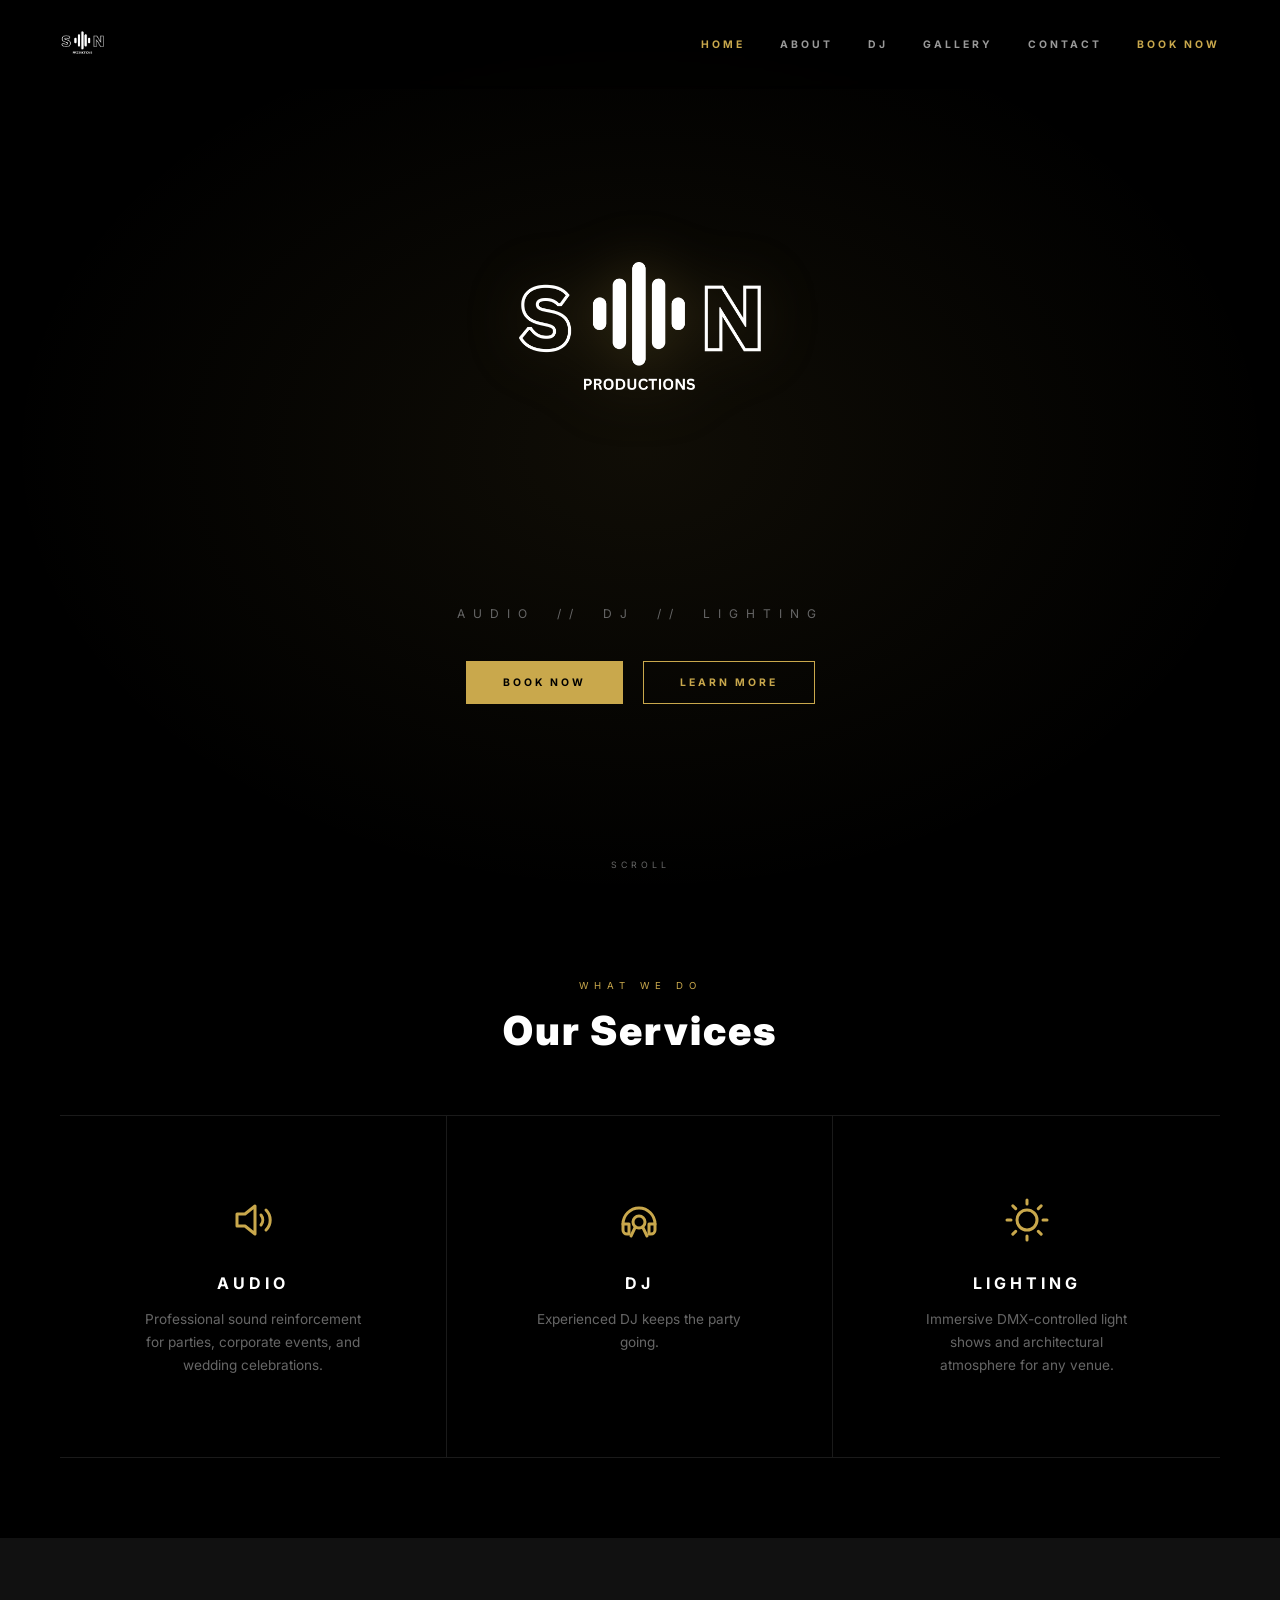
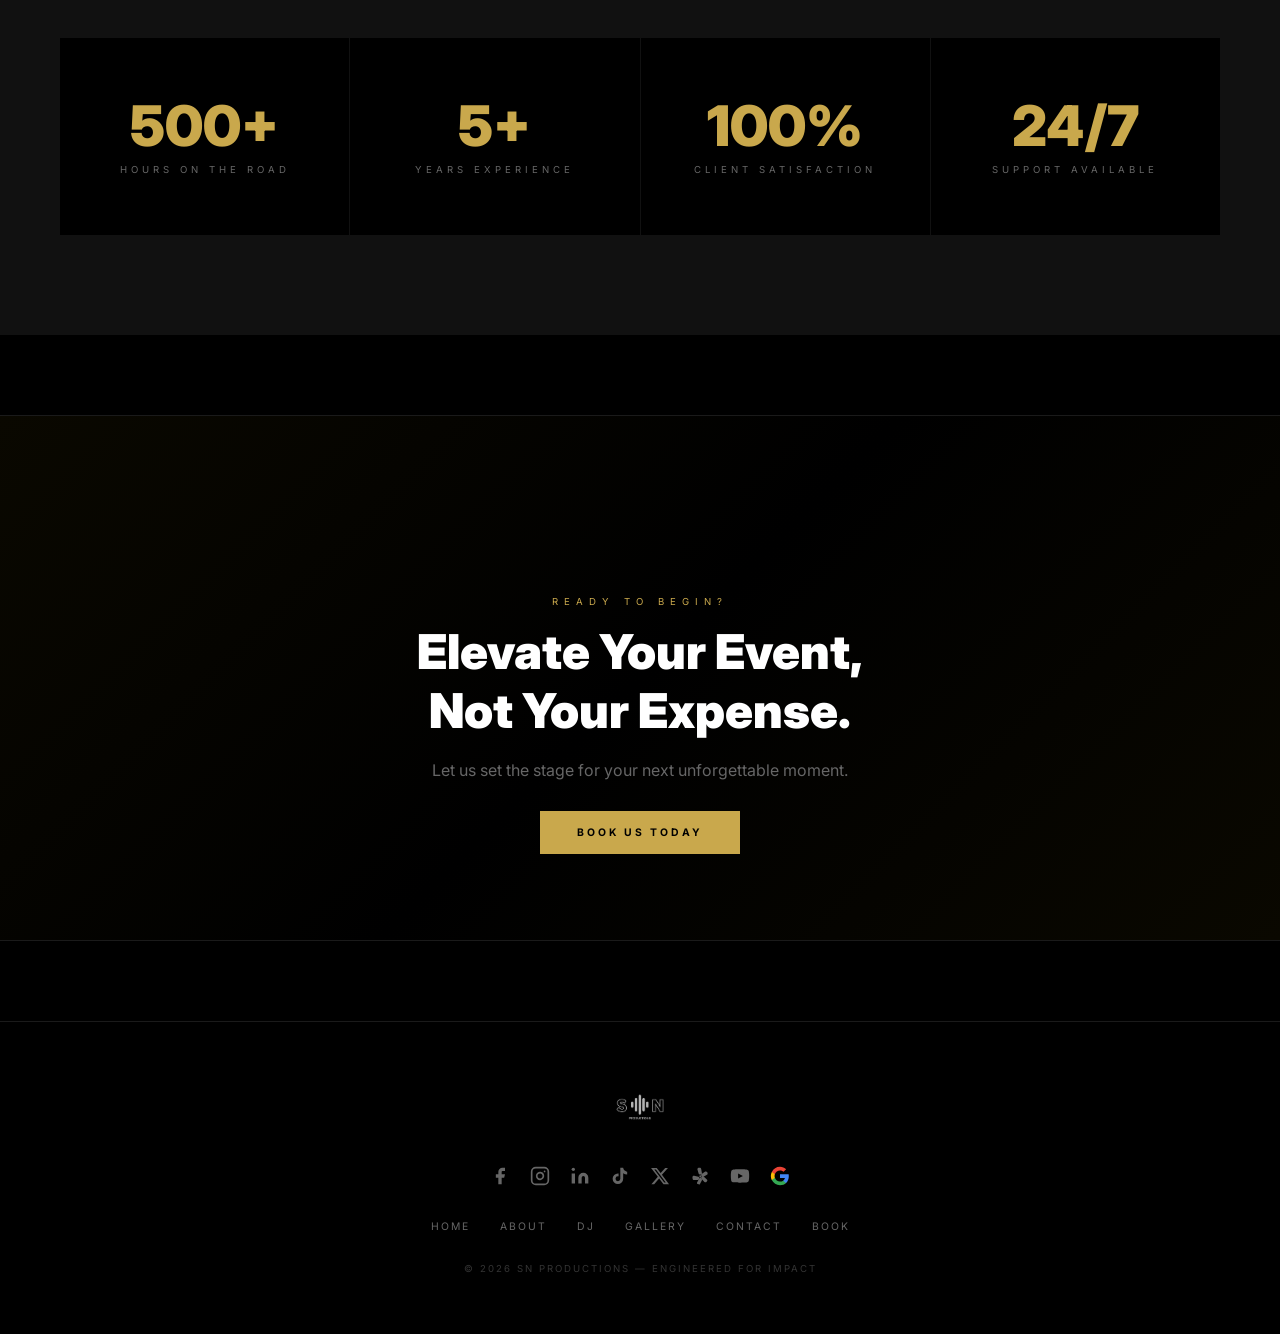
==== commit 3a91f8bd: "SVG" ====
--- a/index.html
+++ b/index.html
@@ -280,7 +280,9 @@
     <div class="service-box">
         <div class="service-icon">
             <svg viewBox="0 0 24 24" stroke-width="1.5" stroke-linecap="round" stroke-linejoin="round">
-                <path d="M9 19V6l12-3v13M9 19c0 1.1-.9 2-2 2s-2-.9-2-2 .9-2 2-2 2 .9 2 2zm12 0c0 1.1-.9 2-2 2s-2-.9-2-2 .9-2 2-2 2 .9 2 2z"/>
+                <path d="M4 9v6h4l5 4V5L8 9H4z"/>
+                <path d="M16 9.5a4 4 0 0 1 0 5"/>
+                <path d="M18.5 7a7 7 0 0 1 0 10"/>
             </svg>
         </div>
         <h2>AUDIO</h2>
@@ -289,11 +291,16 @@
     <div class="service-box">
         <div class="service-icon">
             <svg viewBox="0 0 24 24" stroke-width="1.5" stroke-linecap="round" stroke-linejoin="round">
-                <rect x="2" y="3" width="20" height="14" rx="2"/><path d="M8 21h8M12 17v4"/>
+                <path d="M4 14a8 8 0 0 1 16 0"/>
+                <path d="M4 14v3a2 2 0 0 0 2 2h1v-5H4z"/>
+                <path d="M20 14v3a2 2 0 0 1-2 2h-1v-5h3z"/>
+                <circle cx="12" cy="13" r="3"/>
+                <path d="M10.2 15.4 8 20"/>
+                <path d="M13.8 15.4 16 20"/>
             </svg>
         </div>
         <h2>DJ</h2>
-        <p>Experenced DJ keeps the party going.</p>
+        <p>Experienced DJ keeps the party going.</p>
     </div>
     <div class="service-box">
         <div class="service-icon">
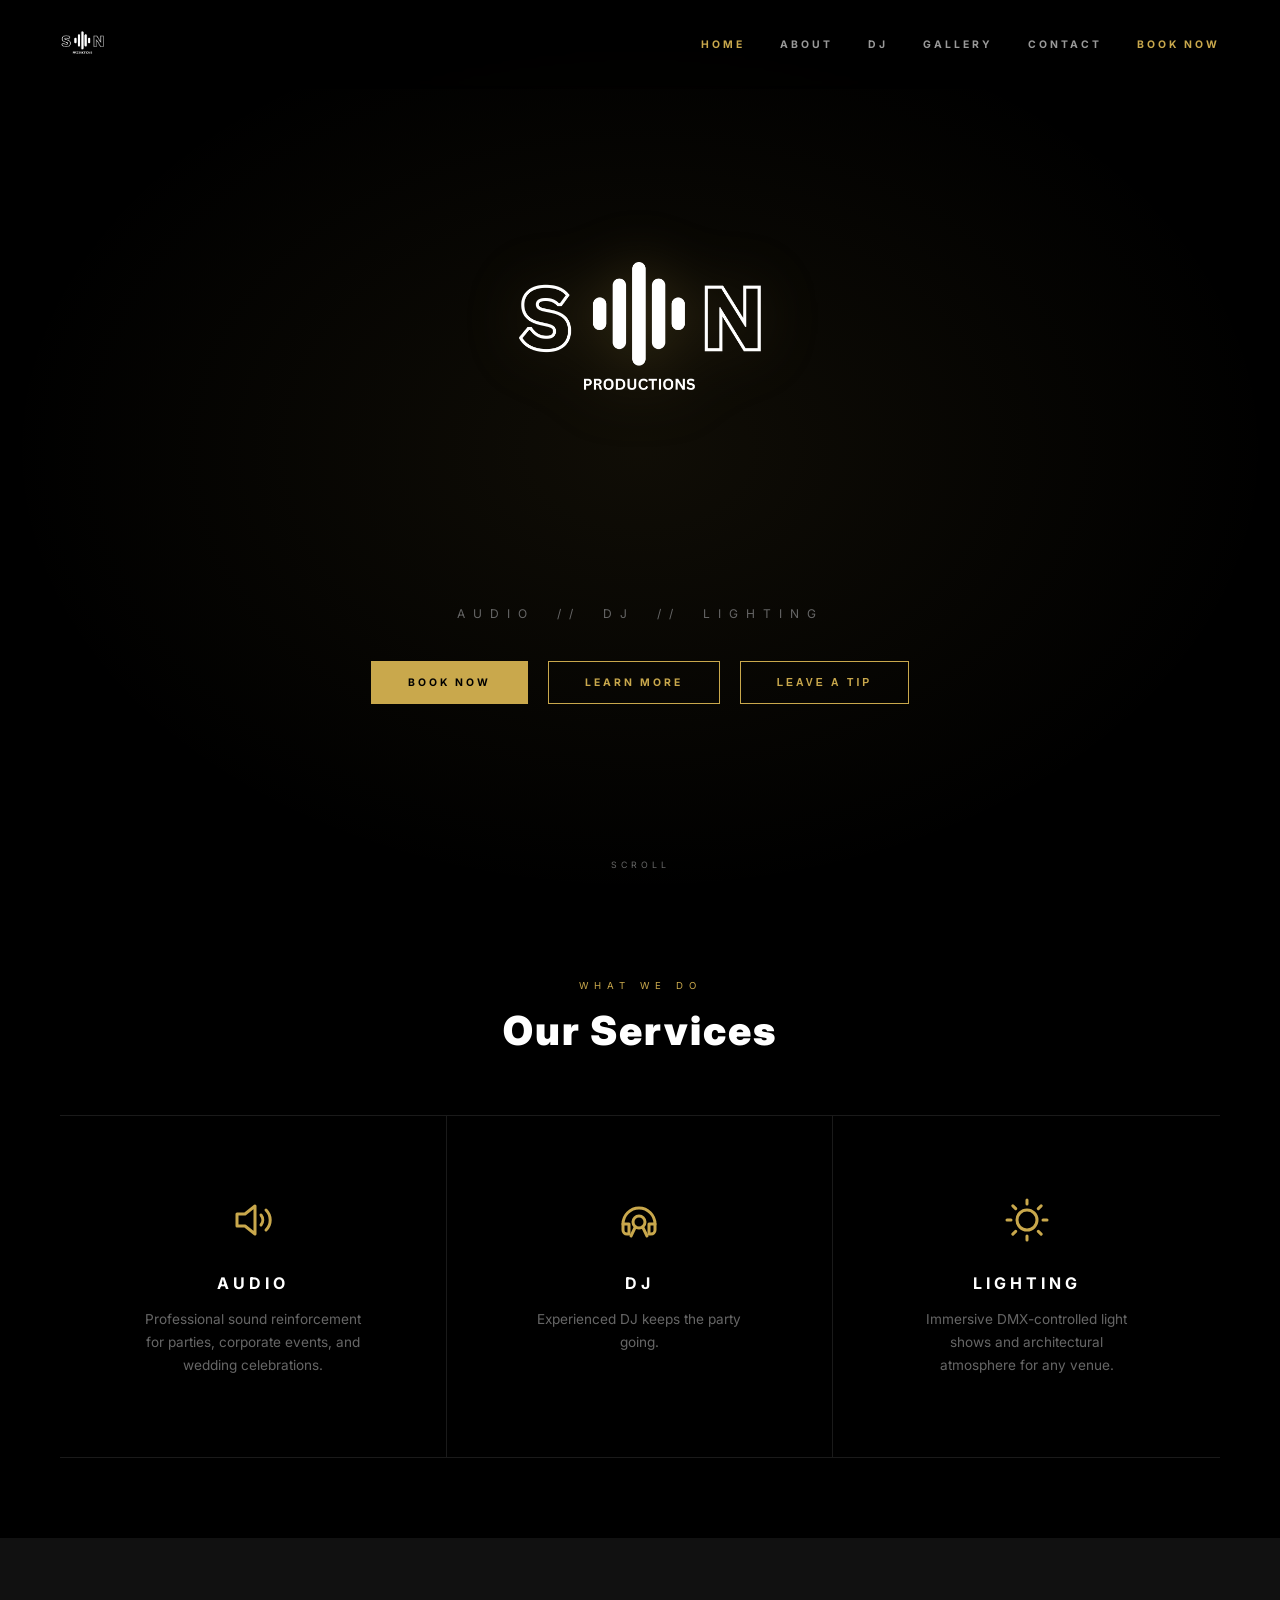
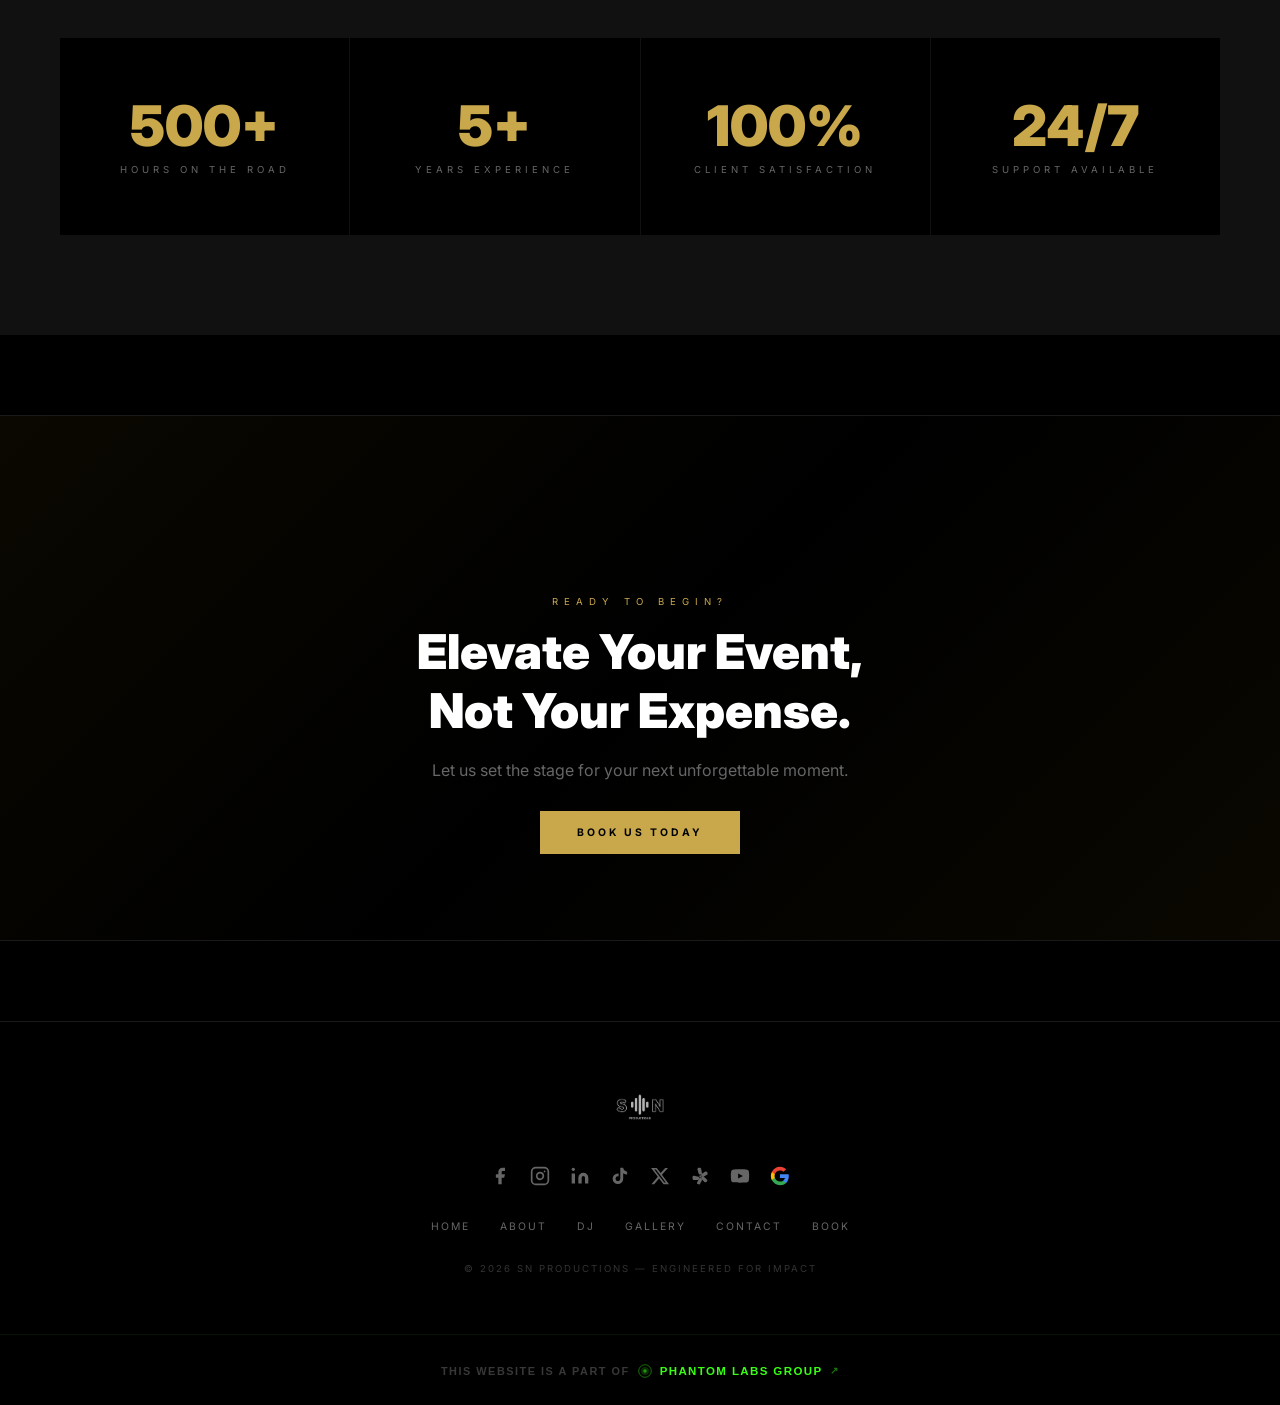
==== commit 47a29c23: "FOOTER" ====
--- a/index.html
+++ b/index.html
@@ -208,6 +208,8 @@
             footer { padding: 40px 20px; }
         }
     </style>
+    <link rel="stylesheet" href="site-fixes.css">
+    <link rel="stylesheet" href="tip-notice.css">
 </head>
 <body>
 
@@ -269,6 +271,7 @@
     <div class="hero-cta">
         <a href="https://snproductions.us/book.html" class="btn btn-fill">Book Now</a>
         <a href="https://snproductions.us/about.html" class="btn">Learn More</a>
+        <button type="button" class="btn" id="openTipNotice">Leave a Tip</button>
     </div>
     <div class="scroll-indicator">Scroll</div>
 </header>
@@ -342,6 +345,21 @@
     <a href="https://snproductions.us/book.html" class="btn btn-fill">Book Us Today</a>
 </section>
 
+<dialog class="tip-notice-dialog" id="tipNoticeDialog" aria-labelledby="tipNoticeTitle">
+    <div class="tip-notice-inner">
+        <div class="tip-notice-label">Before you continue</div>
+        <h2 id="tipNoticeTitle">Tipping Notice</h2>
+        <p>This tip page is only for optional tips and appreciation.</p>
+        <p>If you are a client, host, or event booker, please do <strong>not</strong> use this page to pay your event balance, deposit, or DJ invoice.</p>
+        <p>To pay for an event, please check your email for your official invoice or <a class="tip-notice-contact" href="contact.html">contact SN Productions</a>.</p>
+        <div class="tip-notice-actions">
+            <button type="button" class="btn" id="closeTipNotice">Go Back</button>
+            <a class="btn" href="contact.html">Contact Us</a>
+            <a class="btn btn-fill" href="tip.html">I Understand — Continue</a>
+        </div>
+    </div>
+</dialog>
+
 <!-- FOOTER -->
 <footer>
     <div class="footer-logo"><img src="SN Logo Dark.png" alt="SN Productions"></div>
@@ -368,5 +386,54 @@
     function openMenu() { document.getElementById('mobileMenu').classList.add('open'); }
     function closeMenu() { document.getElementById('mobileMenu').classList.remove('open'); }
 </script>
+<script src="tip-notice.js"></script>
+
+<!-- ===== PHANTOM LABS GROUP FOOTER ===== -->
+<div style="
+  background: #000;
+  border-top: 1px solid rgba(57,255,20,.08);
+  padding: 1.6rem 1.5rem;
+  text-align: center;
+  font-family: 'DM Sans', 'Rajdhani', sans-serif;
+">
+  <div style="
+    display: inline-flex;
+    align-items: center;
+    gap: .55rem;
+    flex-wrap: wrap;
+    justify-content: center;
+  ">
+    <span style="
+      font-family: 'Rajdhani', sans-serif;
+      font-size: .68rem;
+      font-weight: 600;
+      letter-spacing: .14em;
+      text-transform: uppercase;
+      color: rgba(255,255,255,.22);
+    ">This website is a part of</span>
+    <a href="https://phantomlabs.snproductions.us" target="_blank" rel="noopener noreferrer" style="
+      display: inline-flex;
+      align-items: center;
+      gap: .45rem;
+      text-decoration: none;
+      font-family: 'Rajdhani', sans-serif;
+      font-size: .72rem;
+      font-weight: 700;
+      letter-spacing: .12em;
+      text-transform: uppercase;
+      color: #39ff14;
+      transition: text-shadow .3s, color .3s;
+    " onmouseover="this.style.textShadow='0 0 12px rgba(57,255,20,.6)'" onmouseout="this.style.textShadow='none'">
+      <svg width="14" height="14" viewBox="0 0 100 100" fill="none" style="flex-shrink:0;">
+        <circle cx="50" cy="50" r="45" fill="none" stroke="#39ff14" stroke-width="6" opacity=".5"/>
+        <circle cx="50" cy="50" r="28" fill="#39ff14" opacity=".18"/>
+        <circle cx="50" cy="50" r="12" fill="#39ff14" opacity=".5"/>
+      </svg>
+      Phantom Labs Group
+      <span style="font-size:.6rem;opacity:.45;">↗</span>
+    </a>
+  </div>
+</div>
+<!-- ===== END PHANTOM LABS GROUP FOOTER ===== -->
 </body>
 </html>
--- a/site-fixes.css
+++ b/site-fixes.css
@@ -0,0 +1,39 @@
+/* Shared safety net for small screens. Loaded after each page's original CSS. */
+html, body { width: 100%; max-width: 100%; overflow-x: hidden; }
+img, video, iframe { max-width: 100%; }
+nav, section, main, footer, form, div { min-width: 0; }
+input, select, textarea, button { max-width: 100%; }
+
+@media (max-width: 900px) {
+  nav { width: 100%; padding: 16px 18px !important; }
+  .nav-logo img { height: 38px !important; width: auto; }
+  .hamburger { padding: 8px; margin-right: -8px; }
+  .mobile-menu { width: 100%; padding: 76px 22px 28px; gap: 25px !important; overflow-y: auto; }
+  .mobile-menu a { font-size: 1.05rem !important; letter-spacing: 3px !important; }
+  .close-menu { top: 20px !important; right: 20px !important; }
+  .hero { min-height: 680px; height: 100svh; padding: 105px 18px 60px; }
+  .hero img { width: min(220px, 66vw) !important; }
+  .hero-cta { width: 100%; flex-direction: column; align-items: stretch; gap: 12px !important; }
+  .hero-cta .btn { width: min(100%, 330px); margin-inline: auto; text-align: center; }
+  .tagline { max-width: 100%; font-size: .63rem !important; letter-spacing: 4px !important; line-height: 1.7; }
+  .page-title, .dj-title, .section-title, .cta-band h2 { overflow-wrap: anywhere; }
+  .content-grid, .packages-grid, .about-grid, .contact-wrap { width: 100%; margin-left: 0 !important; margin-right: 0 !important; }
+  .stats-section { width: 100%; margin-left: 0 !important; margin-right: 0 !important; }
+  .book-wrap, .contact-info, .contact-form-wrap, .about-card,
+  .mission-section, .hours-section, .values-section, .genres-section,
+  .equip-section, .cta-band, .page-hero, .dj-hero, .filter-bar {
+    padding-left: 20px !important;
+    padding-right: 20px !important;
+  }
+  .form-grid, .checkbox-grid { width: 100%; }
+  .form-group, .custom-package-panel, .estimate-card { min-width: 0; }
+  .footer-links { gap: 14px 18px !important; }
+}
+
+@media (max-width: 520px) {
+  .stats-section { grid-template-columns: 1fr !important; padding: 20px !important; }
+  .stat-box { padding: 34px 20px !important; }
+  .equip-grid, .hours-grid { grid-template-columns: 1fr !important; }
+  .pkg-card, .service-box { padding-left: 22px !important; padding-right: 22px !important; }
+  .btn { white-space: normal; line-height: 1.45; }
+}
--- a/tip-notice.css
+++ b/tip-notice.css
@@ -0,0 +1,11 @@
+.tip-notice-dialog{width:min(590px,calc(100% - 32px));margin:auto;padding:0;border:1px solid #4c401f;background:#080808;color:#fff;box-shadow:0 30px 110px #000;font-family:'Inter',sans-serif}
+.tip-notice-dialog::backdrop{background:rgba(0,0,0,.84);backdrop-filter:blur(8px)}
+.tip-notice-inner{padding:38px}
+.tip-notice-label{color:var(--gold,#c9a84c);font-size:.6rem;letter-spacing:5px;text-transform:uppercase;font-weight:700;margin-bottom:14px}
+.tip-notice-dialog h2{font-size:clamp(1.8rem,5vw,2.6rem);text-transform:uppercase;letter-spacing:-.03em;margin-bottom:20px}
+.tip-notice-dialog p{color:#a0a0a0;font-size:.88rem;line-height:1.75;margin:0 0 14px}
+.tip-notice-dialog strong{color:#fff}
+.tip-notice-contact{color:var(--gold,#c9a84c);font-weight:700}
+.tip-notice-actions{display:flex;gap:12px;margin-top:28px;flex-wrap:wrap}
+.tip-notice-actions .btn{flex:1;text-align:center}
+@media(max-width:560px){.tip-notice-inner{padding:28px 22px}.tip-notice-actions{flex-direction:column}.tip-notice-actions .btn{width:100%}}
